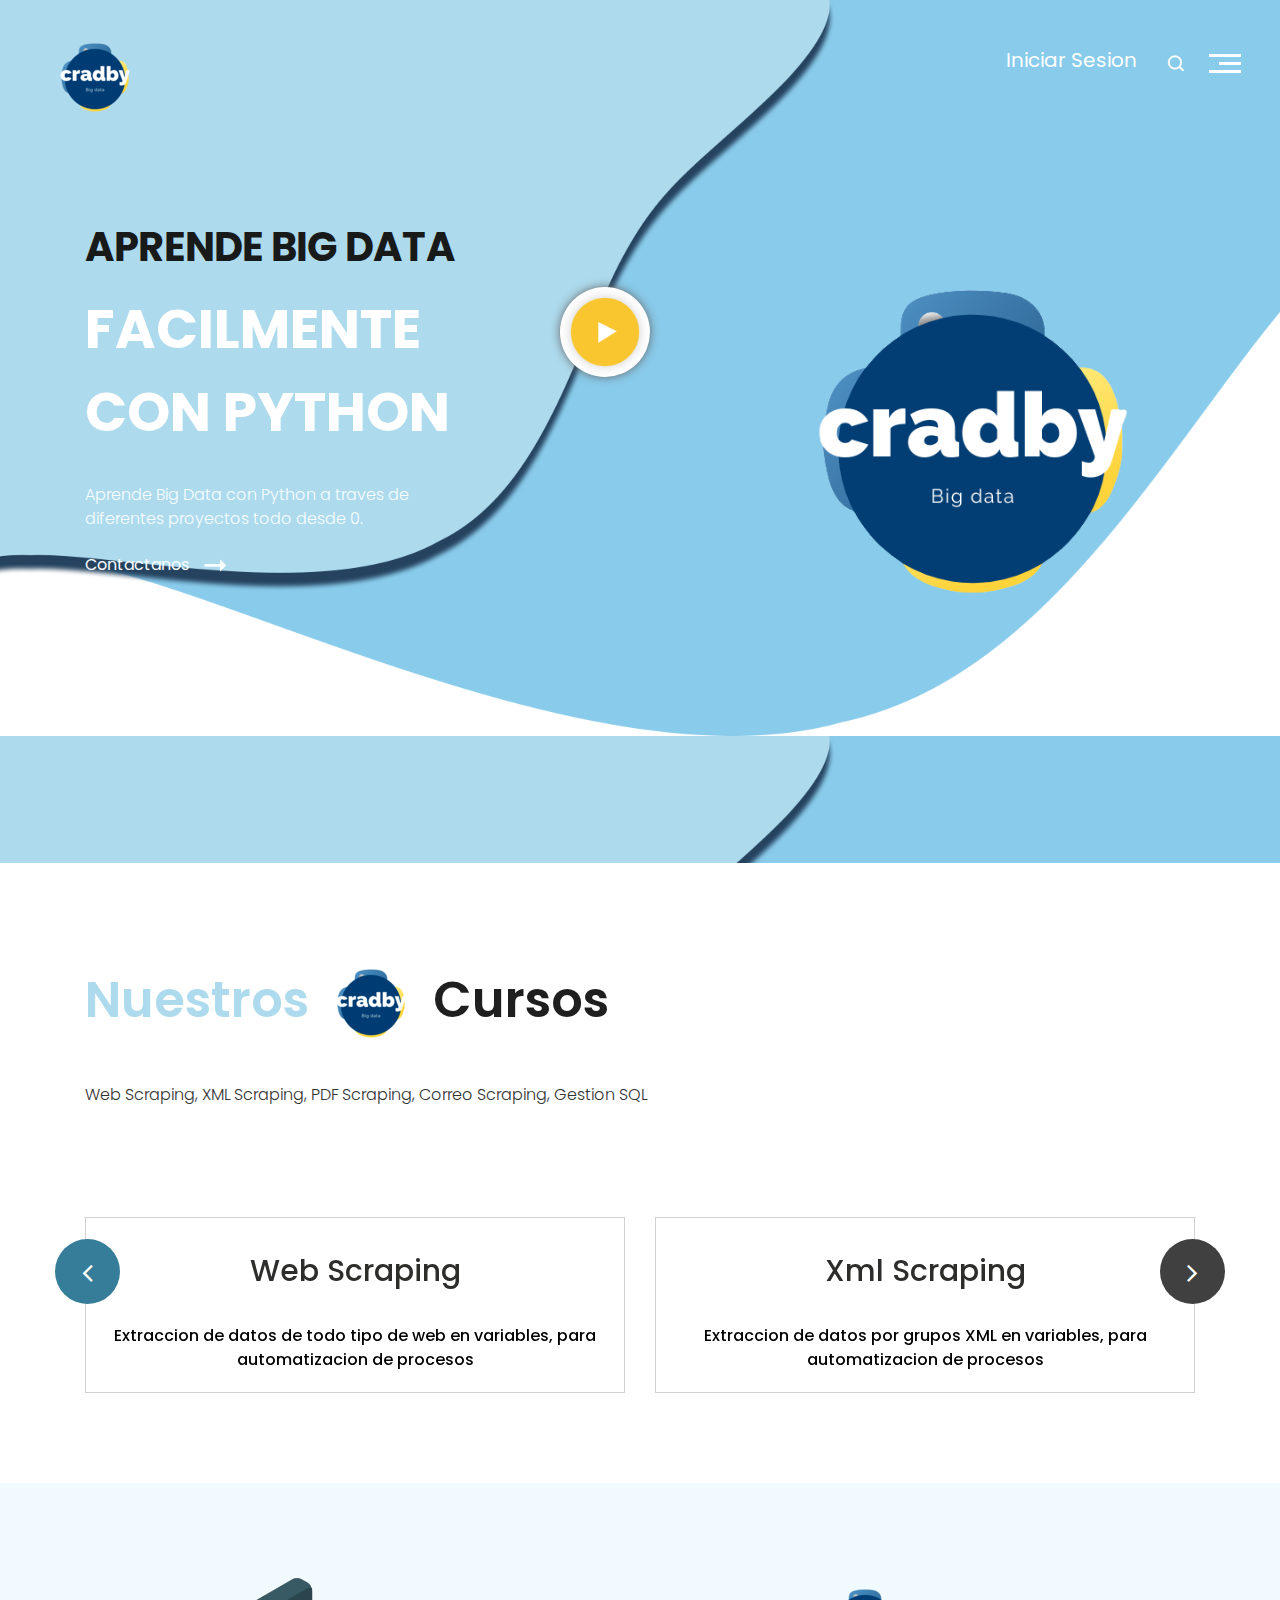
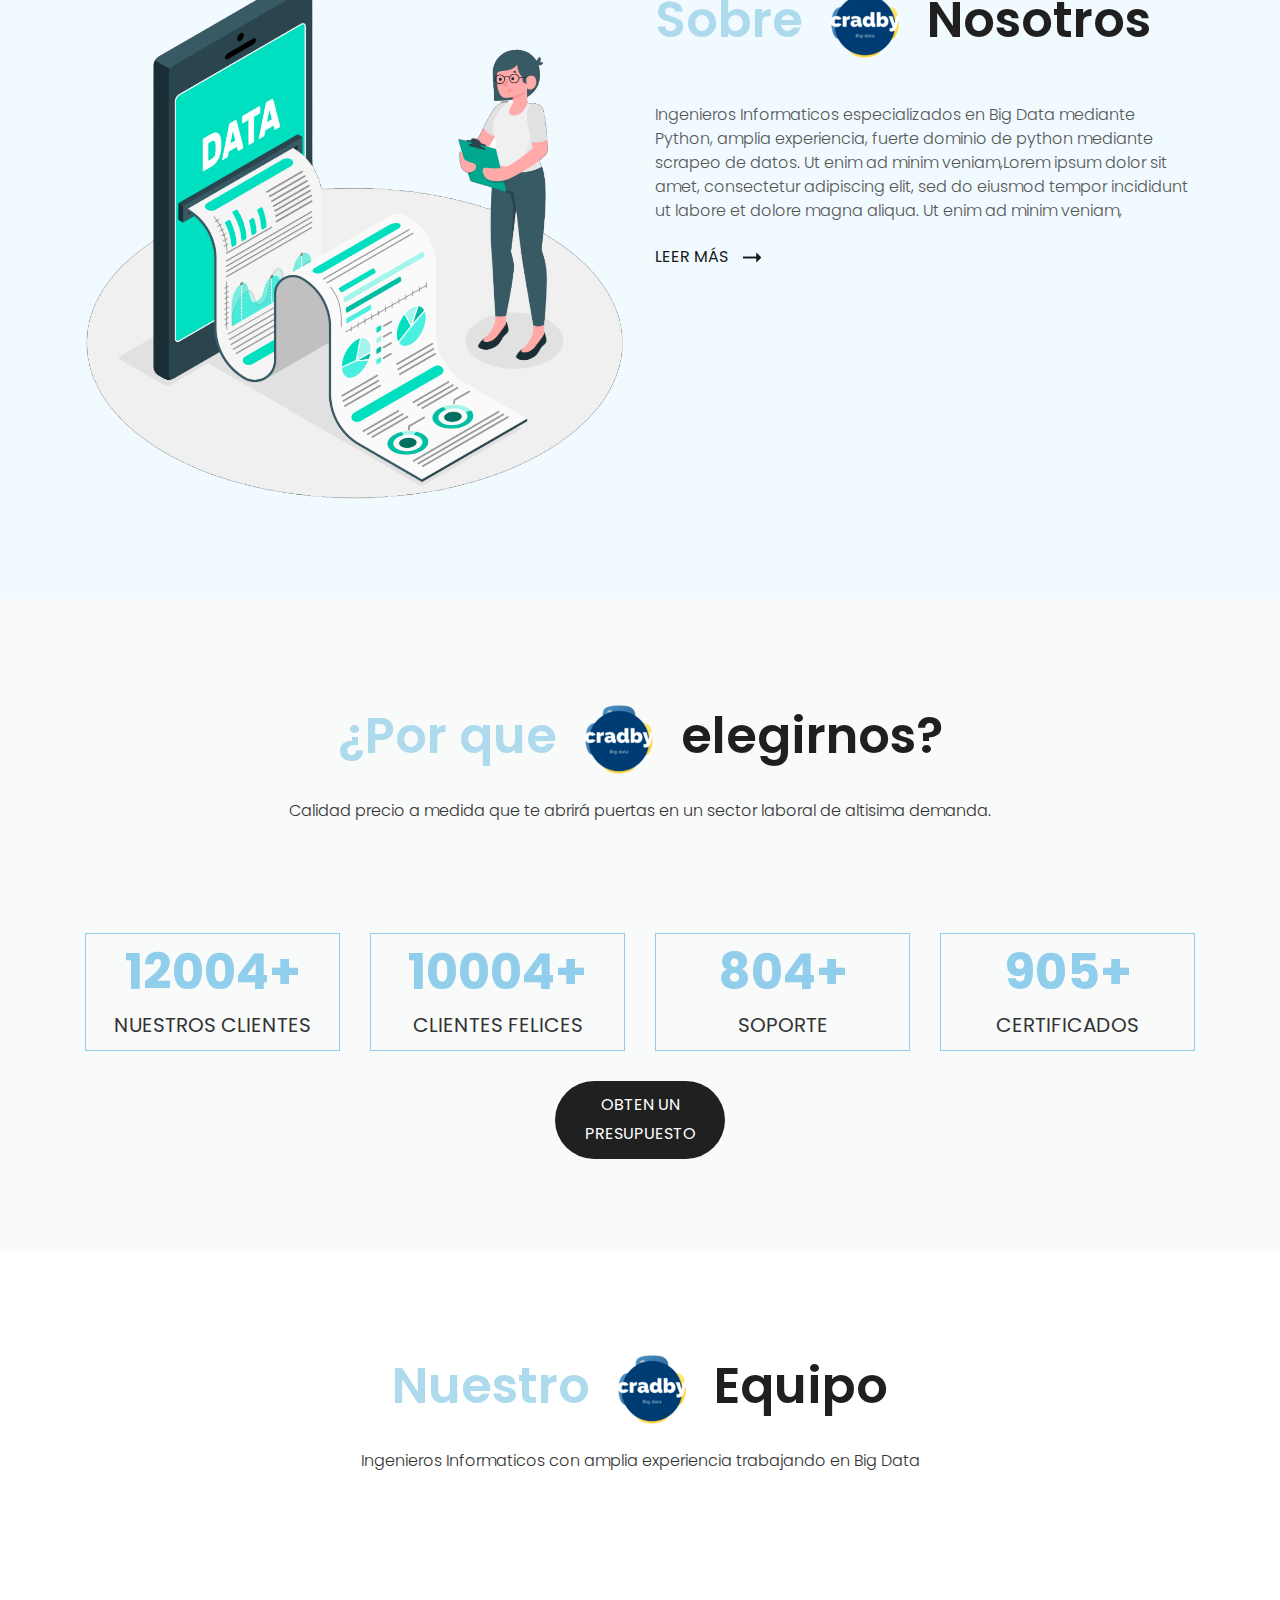
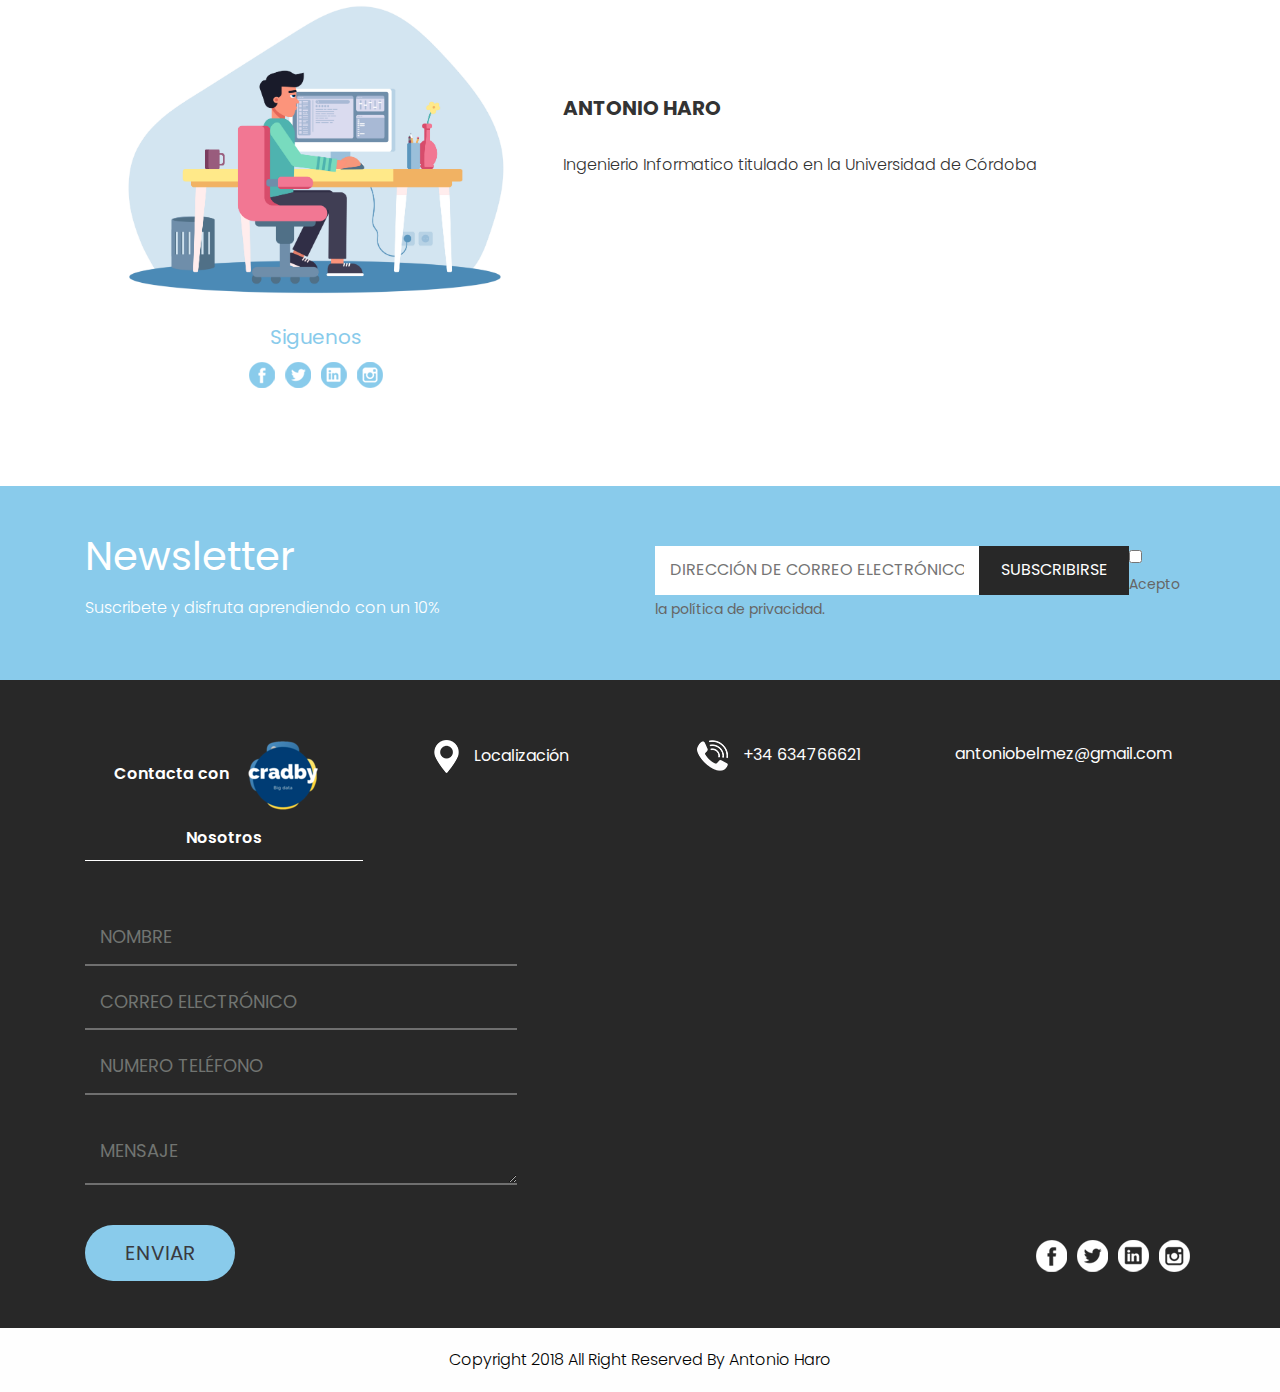
==== index.html @ c46f7693 "Update index.html" ====
<!DOCTYPE html>
<html lang="es">
<head>
<link rel="shortcut icon" type="image/x-icon" href="favicon.ico" />
<!-- basic -->
<meta name="google-site-verification" content="L4qkywOETilGu9Qwz1aLCcFqVO7Y9HuDzFSNmc23Xxc" />
<meta charset="utf-8">
<meta http-equiv="X-UA-Compatible" content="IE=edge">
<meta name="viewport" content="width=device-width, initial-scale=1">
<!-- mobile metas -->
<meta name="viewport" content="width=device-width, initial-scale=1">
<meta name="viewport" content="initial-scale=1, maximum-scale=1">
<!-- site metas -->
<title>Cradby - Big Data Python</title>
<meta name="keywords" content="">
<meta name="description" content="">
<meta name="author" content=""> 
<!-- bootstrap css -->
<link rel="stylesheet" type="text/css" href="css/bootstrap.min.css">
<!-- style css -->
<link rel="stylesheet" type="text/css" href="css/style.css">
<!-- Responsive-->
<link rel="stylesheet" href="css/responsive.css">
<!-- fevicon -->
<link rel="icon" href="images/fevicon.png" type="image/gif" />
<!-- Scrollbar Custom CSS -->
<link rel="stylesheet" href="css/jquery.mCustomScrollbar.min.css">
<!-- Tweaks for older IEs-->
<link rel="stylesheet" href="https://netdna.bootstrapcdn.com/font-awesome/4.0.3/css/font-awesome.css">
<!-- owl stylesheets --> 
<link rel="stylesheet" href="css/owl.carousel.min.css">
<link rel="stylesheet" href="css/owl.theme.default.min.css">
<link rel="stylesheet" href="https://cdnjs.cloudflare.com/ajax/libs/fancybox/2.1.5/jquery.fancybox.min.css" media="screen">
</head>
<body>
  <!--header section start -->
    <div class="header_section">
      <div class="container-fluid">
        <div class="row">
          <div class="col-md-3">
            <div class="logo"><a href="index.html"><img src="images/logo.png"></a></div>
          </div>
          <div class="col-md-9">
            <div class="menu_text">
              <ul>
                <div class="togle_3">
                  <div class="menu_main">
                    <div class="padding_left0"><a href="login.html">Iniciar Sesion</a></div>
                  </div>
                  <div class="shoping_bag"><img src="images/search-icon.png"></div>
                </div> 
                <div id="myNav" class="overlay">
                <a href="javascript:void(0)" class="closebtn" onclick="closeNav()">&times;</a>
                <div class="overlay-content">
                  <a href="index.html">Inicio</a>
                  <a href="services.html">Cursos</a>
                  <a href="about.html">About</a>
                  <a href="choose.html">Choose</a>
                  <a href="team.html">Equipo</a>
                  <a href="contact.html">Contactanos</a>
                </div>
                </div>
                <span class="navbar-toggler-icon"></span>
                <span onclick="openNav()"><img src="images/toggle-icon.png" class="toggle_menu"></span>
              </ul>
            </div>      
          </div>
        </div>
      </div>
    <!-- banner section start -->
    <div class="banner_section layout_padding">
      <div class="container">
        <div class="row">
          <div class="col-sm-5">
            <h1 class="banner_taital">Aprende BIG DATA</h1> 
            <h1 class="banner_taital_1">facilmente con PYTHON</h1>
            <p class="banner_text">Aprende Big Data con Python a traves de diferentes proyectos todo desde 0.</p>
            <div class="contact_bt"><a href="contact.html">Contactanos<span class="contact_padding"><img src="images/contact-icon.png"></span></a></div>
          </div>
          <div class="col-sm-2">
            <div class="play_icon"><a href="#"><img src="images/play-icon.png"></a></div>
          </div>
          <div class="col-sm-5">
            <div><img src="images/img-1.png" class="image_1"></div>
          </div>
        </div>
      </div>
    </div>
    <!-- banner section end -->
    </div>
    <!-- header section end -->
    <!-- services section start -->
    <div class="services_section layout_padding">
      <div class="container">
        <h1 class="services_taital"><span>Nuestros</span> <img src="images/logo.png"> <span style="color: #1f1f1f">Cursos</span></h1>
        <p class="services_text">Web Scraping, XML Scraping, PDF Scraping, Correo Scraping, Gestion SQL</p>
        <div id="main_slider" class="carousel slide" data-ride="carousel">
          <div class="carousel-inner">
            <div class="carousel-item active">
              <div class="services_section_2 layout_padding">
                <div class="row">
                  <div class="col-md-6">
                    <div class="box_section">
                      <a href="https://buy.stripe.com/14k16wbvs8qugCs7st">
                      <!-- <div class="tiles_img_1"></div> -->
                      <h3 class="tile_text">Web Scraping</h3>
                      <p class="lorem_text">Extraccion de datos de todo tipo de web en variables, para automatizacion de procesos</p>
                      </a>
                    </div>
                  </div>
                  <div class="col-md-6">
                    <div class="box_section">
                      <!--<div class="tiles_img_1"></div>-->
                      <h3 class="tile_text">Xml Scraping</h3>
                      <p class="lorem_text">Extraccion de datos por grupos XML en variables, para automatizacion de procesos</p>
                    </div>
                  </div>
                </div>
              </div>
            </div>
            <div class="carousel-item">
              <div class="services_section_2 layout_padding">
                <div class="row">
                  <div class="col-md-6">
                    <div class="box_section active">
                      <!--<div class="tiles_img"></div>-->
                      <h3 class="tile_text active">Pdf scraping</h3>
                      <p class="lorem_text active">Extraccion de datos con libreria python leyendo pdfs, para automatizacion de procesos </p>
                    </div>
                  </div>
                  <div class="col-md-6">
                    <div class="box_section">
                      <!--<div class="tiles_img_1"></div>-->
                      <h3 class="tile_text">Correo Scraping</h3>
                      <p class="lorem_text">Exercitation ullamco laboris nisi ut aliquip ex ea commodo consequat. Duis aute irure dolor</p>
                    </div>
                  </div>
                </div>
              </div>
            </div>
            <div class="carousel-item">
              <div class="services_section_2 layout_padding">
                <div class="row">
                  <div class="col-md-6">
                    <div class="box_section active">
                      <div class="tiles_img"></div>
                      <h3 class="tile_text active">Gestión base de datoa SQL</h3>
                      <p class="lorem_text active">Exercitation ullamco laboris nisi ut aliquip ex ea commodo consequat. Duis aute irure dolor </p>
                    </div>
                  </div>
                  <!--
                  <div class="col-md-6">
                    <div class="box_section">
                      <div class="tiles_img_1"></div>
                      <h3 class="tile_text">Carpet Cleaning</h3>
                      <p class="lorem_text">Exercitation ullamco laboris nisi ut aliquip ex ea commodo consequat. Duis aute irure dolor</p>
                    </div>
                  </div>
                  -->
                </div>
              </div>
            </div>
          </div>
          <a class="carousel-control-prev" href="#main_slider" role="button" data-slide="prev">
            <i class="fa fa-angle-left"></i>
          </a>
          <a class="carousel-control-next" href="#main_slider" role="button" data-slide="next">
            <i class="fa fa-angle-right"></i>
          </a>
        </div>
      </div>
    </div>
    <!-- services section start -->
    <!-- about section start -->
    <div class="about_section layout_padding">
      <div class="container">
        <div class="row">
          <div class="col-md-6">
            <div><img src="images/img-2.png" class="image_2"></div>
          </div>
          <div class="col-md-6">
            <h1 class="services_taital"><span>Sobre </span> <img src="images/logo.png"> <span style="color: #1f1f1f">Nosotros</span></h1>
            <p class="ipsum_text">Ingenieros Informaticos especializados en Big Data mediante Python, amplia experiencia, fuerte dominio de python mediante scrapeo de datos. Ut enim ad minim veniam,Lorem ipsum dolor sit amet, consectetur adipiscing elit, sed do eiusmod tempor incididunt ut labore et dolore magna aliqua. Ut enim ad minim veniam,</p>
            <div class="contact_bt_1"><a href="#">LEER MÁS<span class="contact_padding"><img src="images/contact-icon1.png"></span></a></div>
          </div>
        </div>
      </div>
    </div>
    <!-- about section end -->
    <!-- choose section start -->
    <div class="choose_section layout_padding">
      <div class="container">
        <h1 class="choose_taital"><span>¿Por que </span> <img src="images/logo.png"> <span style="color: #1f1f1f">elegirnos?</span></h1>
        <p class="choose_text">Calidad precio a medida que te abrirá puertas en un sector laboral de altisima demanda.</p>
        <div class="choose_section_2 layout_padding">
          <div class="row">
            <div class="col-lg-3 col-sm-6">
              <div class="choose_box">
                <h1 class="client_taital">12004+</h1>
                <h4 class="client_text">Nuestros clientes</h4>
              </div>
            </div>
            <div class="col-lg-3 col-sm-6">
              <div class="choose_box">
                <h1 class="client_taital">10004+</h1>
                <h4 class="client_text">Clientes felices</h4>
              </div>
            </div>
            <div class="col-lg-3 col-sm-6">
              <div class="choose_box">
                <h1 class="client_taital">804+</h1>
                <h4 class="client_text">Soporte</h4>
              </div>
            </div>
            <div class="col-lg-3 col-sm-6">
              <div class="choose_box">
                <h1 class="client_taital">905+</h1>
                <h4 class="client_text">Certificados</h4>
              </div>
            </div>
          </div>
          <!--<div class="image_3"><img src="images/img-3.png"></div>-->
          <div class="get_bt"><a href="#">Obten un presupuesto</a></div>
        </div>
      </div>
    </div>
    <!-- choose section end -->
    <!-- team section start -->
    <div class="team_section layout_padding">
      <div class="container">
          <h1 class="choose_taital"><span>Nuestro </span> <img src="images/logo.png"> <span style="color: #1f1f1f">Equipo</span></h1>
        <p class="choose_text">Ingenieros Informaticos con amplia experiencia trabajando en Big Data</p>
        <div class="team_section_2 layout_padding">
          <div class="container">
            <div class="images_main_1">
              <div class="row">
                <div class="col-sm-5">
                  <div class="image_4"><img src="images/img-4.jpg"></div>
                  <h6 class="follow_text">Siguenos</h6>
                  <div class="follow_social_icon">
                    <ul>
                      <li><a href="#"><img src="images/fb-icon.png"></a></li>
                      <li><a href="#"><img src="images/twitter-icon.png"></a></li>
                      <li><a href="#"><img src="images/linkden-icon.png"></a></li>
                      <li><a href="#"><img src="images/instagram-icon.png"></a></li>
                    </ul>
                  </div>
                </div>
                <div class="col-sm-7">
                  <h2 class="consectetur_text">Antonio Haro</h2>
                  <p class="dummy_text">Ingenierio Informatico titulado en la Universidad de Córdoba</p>
                </div>
              </div>
            </div>
            <!--



            <div class="images_main">
              <div class="row">
                <div class="col-sm-7">
                  <h2 class="consectetur_text_1">magna aliqua</h2>
                  <p class="dummy_text_1">It is a long established fact that a reader will be distracted by the readable content of a page when looking at its layout. The point of using Lorem</p>
                </div>
                <div class="col-sm-5">
                  <div class="image_4"><img src="images/img-5.png"></div>
                  <h6 class="follow_text">Siguenos</h6>
                  <div class="follow_social_icon">
                    <ul>
                      <li><a href="#"><img src="images/fb-icon.png"></a></li>
                      <li><a href="#"><img src="images/twitter-icon.png"></a></li>
                      <li><a href="#"><img src="images/linkden-icon.png"></a></li>
                      <li><a href="#"><img src="images/instagram-icon.png"></a></li>
                    </ul>
                  </div>
                </div>
              </div>
            </div>
            <div class="images_main_1">
              <div class="row">
                <div class="col-sm-5">
                  <div class="image_4"><img src="images/img-6.png"></div>
                  <h6 class="follow_text">Siguenos</h6>
                  <div class="follow_social_icon">
                    <ul>
                      <li><a href="#"><img src="images/fb-icon.png"></a></li>
                      <li><a href="#"><img src="images/twitter-icon.png"></a></li>
                      <li><a href="#"><img src="images/linkden-icon.png"></a></li>
                      <li><a href="#"><img src="images/instagram-icon.png"></a></li>
                    </ul>
                  </div>
                </div>
                <div class="col-sm-7">
                  <h2 class="consectetur_text">Aonsectetur</h2>
                  <p class="dummy_text">It is a long established fact that a reader will be distracted by the readable content of a page when looking at its layout. The point of using Lorem</p>
                </div>
              </div>
            </div>
            <div class="images_main">
              <div class="row">
                <div class="col-sm-7">
                  <h2 class="consectetur_text_1">Nonsectetur</h2>
                  <p class="dummy_text_1">It is a long established fact that a reader will be distracted by the readable content of a page when looking at its layout. The point of using Lorem</p>
                </div>
                <div class="col-sm-5">
                  <div class="image_4"><img src="images/img-7.png"></div>
                  <h6 class="follow_text">Siguenos</h6>
                  <div class="follow_social_icon">
                    <ul>
                      <li><a href="#"><img src="images/fb-icon.png"></a></li>
                      <li><a href="#"><img src="images/twitter-icon.png"></a></li>
                      <li><a href="#"><img src="images/linkden-icon.png"></a></li>
                      <li><a href="#"><img src="images/instagram-icon.png"></a></li>
                    </ul>
                  </div>
                </div>
              -->
            
            
            
              </div>
            </div>
          </div>
        </div>
      </div>
    </div>
    <!-- team section start -->
    <!-- newsletter section start -->
    <div class="newsletter_section">
      <div class="container">
        <div class="row">
          <div class="col-md-6">
            <h1 class="newsletter_text">Newsletter</h1>
            <p class="tempor_text">Suscribete y disfruta aprendiendo con un 10%</p>
          </div>
          <div class="col-md-6">
            <div class="mail_bt_main">
              <input type="text" class="mail_text" placeholder="DIRECCIÓN DE CORREO ELECTRÓNICO" name="Enter Your Mail">
              <div class="subscribe_bt"><a href="#">SUBSCRIBIRSE</a></div>
              <div class="form-group"><input type="checkbox" required> Acepto la política de privacidad.</div>
            </div>
          </div>
        </div>
      </div>
    </div>
    <!-- newsletter section end -->
    <!-- footer section start -->
    <div class="footer_section layout_padding">
      <div class="container">
        <div class="footer_main">
          <div class="footer_left">
            <h3 class="contact_taital"><span>Contacta con</span> <img src="images/logo.png"> <span>Nosotros</span></h3>
          </div>
          <div class="footer_left">
            <div class="location_text"><a href="#"><img src="images/map-icon.png"><span class="padding_left_15">Localización</span></a></div>
          </div>
          <div class="footer_left">
            <div class="location_text"><a href="#"><img src="images/call-icon.png"><span class="padding_left_15">+34 634766621</span></a></div>
          </div>
          <div class="footer_left">
            <div class="location_text"><a href="#"><img src=""><span class="padding_left_15">antoniobelmez@gmail.com</span></a></div>
          </div>
        </div>
        <div class="contact_section">
          <div class="row">
            <div class="col-md-6">
              <div class="mail_section">
                <input type="" class="email_text" placeholder="Nombre" name="Name">
                <input type="" class="email_text" placeholder="Correo electrónico" name="Email">
                <input type="" class="email_text" placeholder="Numero teléfono" name="Phone Number">
                <textarea class="massage_text" placeholder="Mensaje" rows="5" id="comment" name="Message"></textarea>
                <div class="send_bt"><a href="#">enviar</a></div>
              </div>
            </div>
            <div class="col-md-6">
              <div class="map_main">
                <div class="map-responsive">
                  <iframe src="https://www.google.com/maps/embed/v1/place?key=AIzaSyA0s1a7phLN0iaD6-UE7m4qP-z21pH0eSc&q=Eiffel+Tower+Paris+France" width="600" height="280" frameborder="0" style="border:0; width: 100%;" allowfullscreen></iframe>
                </div>
              </div>
              <div class="social_icon">
                <ul>
                  <li><a href="#"><img src="images/fb-icon1.png"></a></li>
                  <li><a href="#"><img src="images/twitter-icon1.png"></a></li>
                  <li><a href="#"><img src="images/linkden-icon1.png"></a></li>
                  <li><a href="#"><img src="images/instagram-icon1.png"></a></li>
                </ul>
              </div>
            </div>
          </div>
        </div>
      </div>
    </div>
    <!-- footer section end -->
    <!-- copyright section start -->
    <div class="copyright_section">
      <div class="container">
        <p class="copyright_text">Copyright 2018 All Right Reserved By <a href="https://www.antonioharo.ml">Antonio Haro</a></p>
      </div>
    </div>
    <!-- copyright section end -->
    <!-- Javascript files-->
    <script src="js/jquery.min.js"></script>
    <script src="js/popper.min.js"></script>
    <script src="js/bootstrap.bundle.min.js"></script>
    <script src="js/jquery-3.0.0.min.js"></script>
    <script src="js/plugin.js"></script>
    <!-- sidebar -->
    <script src="js/jquery.mCustomScrollbar.concat.min.js"></script>
    <script src="js/custom.js"></script>
    <!-- javascript --> 
    <script src="js/owl.carousel.js"></script>
    <script src="https:cdnjs.cloudflare.com/ajax/libs/fancybox/2.1.5/jquery.fancybox.min.js"></script>
    <script>
    $(document).ready(function(){
    $(".fancybox").fancybox({
    openEffect: "none",
    closeEffect: "none"
    });
         
    $(".zoom").hover(function(){
         
    $(this).addClass('transition');
    }, function(){
         
    $(this).removeClass('transition');
    });
    });
    </script> 
    <script>
     function openNav() {
     document.getElementById("myNav").style.width = "100%";
    }
     function closeNav() {
     document.getElementById("myNav").style.width = "0%";
    }
    </script>  
</body>
</html>
---- css/style.css ----
/*--------------------------------------------------------------------- File Name: style.css ---------------------------------------------------------------------*/


/*--------------------------------------------------------------------- import Fonts ---------------------------------------------------------------------*/

@import url('https://fonts.googleapis.com/css?family=Rajdhani:300,400,500,600,700');
@import url('https://fonts.googleapis.com/css?family=Poppins:100,100i,200,200i,300,300i,400,400i,500,500i,600,600i,700,700i,800,800i,900,900i');

/*****---------------------------------------- 1) font-family: 'Rajdhani', sans-serif;
 2) font-family: 'Poppins', sans-serif;
 ----------------------------------------*****/


/*--------------------------------------------------------------------- import Files ---------------------------------------------------------------------*/

@import url(animate.min.css);
@import url(normalize.css);
@import url(icomoon.css);
@import url(css/font-awesome.min.css);
@import url(meanmenu.css);
@import url(owl.carousel.min.css);
@import url(swiper.min.css);
@import url(slick.css);
@import url(jquery.fancybox.min.css);
@import url(jquery-ui.css);
@import url(nice-select.css);

/*--------------------------------------------------------------------- skeleton ---------------------------------------------------------------------*/

* {
     box-sizing: border-box !important;
     transition: ease all 0.5s;
}

html {
     scroll-behavior: smooth;
     overflow-x: hidden !important;
}

body {
     color: #666666;
     font-size: 14px;
     font-family: Poppins;
     line-height: 1.80857;
     font-weight: normal;
     overflow-x: hidden !important;
}

a {
     color: #1f1f1f;
     text-decoration: none !important;
     outline: none !important;
     -webkit-transition: all .3s ease-in-out;
     -moz-transition: all .3s ease-in-out;
     -ms-transition: all .3s ease-in-out;
     -o-transition: all .3s ease-in-out;
     transition: all .3s ease-in-out;
}

h1,
h2,
h3,
h4,
h5,
h6 {
     letter-spacing: 0;
     font-weight: normal;
     position: relative;
     padding: 0 0 10px 0;
     font-weight: normal;
     line-height: normal;
     color: #111111;
     margin: 0
}

h1 {
     font-size: 24px
}

h2 {
     font-size: 22px
}

h3 {
     font-size: 18px
}

h4 {
     font-size: 16px
}

h5 {
     font-size: 14px
}

h6 {
     font-size: 13px
}

*,
*::after,
*::before {
     -webkit-box-sizing: border-box;
     -moz-box-sizing: border-box;
     box-sizing: border-box;
}

h1 a,
h2 a,
h3 a,
h4 a,
h5 a,
h6 a {
     color: #212121;
     text-decoration: none!important;
     opacity: 1
}

button:focus {
     outline: none;
}

ul,
li,
ol {
     margin: 0px;
     padding: 0px;
     list-style: none;
}

p {
     margin: 20px;
     font-weight: 300;
     font-size: 15px;
     line-height: 24px;
}

a {
     color: #222222;
     text-decoration: none;
     outline: none !important;
}

a,
.btn {
     text-decoration: none !important;
     outline: none !important;
     -webkit-transition: all .3s ease-in-out;
     -moz-transition: all .3s ease-in-out;
     -ms-transition: all .3s ease-in-out;
     -o-transition: all .3s ease-in-out;
     transition: all .3s ease-in-out;
}

img {
     max-width: 100%;
     height: auto;
}

 :focus {
     outline: 0;
}

.paddind_bottom_0 {
     padding-bottom: 0 !important;
}

.btn-custom {
     margin-top: 20px;
     background-color: transparent !important;
     border: 2px solid #ddd;
     padding: 12px 40px;
     font-size: 16px;
}

.lead {
     font-size: 18px;
     line-height: 30px;
     color: #767676;
     margin: 0;
     padding: 0;
}

.form-control:focus {
     border-color: #ffffff !important;
     box-shadow: 0 0 0 .2rem rgba(255, 255, 255, .25);
}

.navbar-form input {
     border: none !important;
}

.badge {
     font-weight: 500;
}

blockquote {
     margin: 20px 0 20px;
     padding: 30px;
}

button {
     border: 0;
     margin: 0;
     padding: 0;
     cursor: pointer;
}
.full {
     float: left;
     width: 100%;
}

.layout_padding {
     padding-top: 90px;
     padding-bottom: 0px;
}
.header_section {
    width: 100%;
    float: left;
    background-image: url(../images/banner-bg.png);
    height: auto;
    padding-top: 27px;
    padding-bottom: 25px;
    background-size: 100%;
    padding-bottom: 201px;
}
.logo {
    width: 100%;
    float: left;
    padding-left: 30px;
}
.menu_main {
    font-size: 20px;
    color: #fff;
    float: left;
}
.menu_main a{
    color: #fff;
}

.overlay {
    height: 100%;
    width: 0;
    position: fixed;
    z-index: 4;
    top: 0;
    left: 0;
    background-color: rgb(0,0,0);
    background-color: rgba(0,0,0, 0.9);
    overflow-x: hidden;
    transition: 0.5s;
}

.overlay .closebtn {
    position: absolute;
    top: 20px;
    right: 45px;
    font-size: 60px;
}
.overlay a {
    padding: 0px;
    text-decoration: none;
    font-size: 22px;
    color: #f1f1f1;
    display: block;
    transition: 0.3s;
}
.overlay-content {
    position: relative;
    top: 25%;
    width: 100%;
    text-align: center;
    margin-top: 30px;
}
.toggle_menu {
    top: 8px;
    position: relative;
    left: 0px;
}
.shoping_bag {
    float: right;
    text-align: right;
    padding-left: 30px;
    padding-top: 8px;
}
.togle_3 {
    float: left;
}
.menu_text {
    float: right;
    width: 30%;
    padding-top: 15px;
}
.search_icon{ width: 100%; float: left; }
.padding_left_40{
    padding-left: 40px;
}
.padding_left0{
    padding-left: 20px;
}
.banner_section {
    width: 100%;
    float: left;
}
.image_1 {
    width: 100%;
    float: left;
}
.banner_taital{
    width: 100%;
    float: left;
    font-size: 40px;
    color: #181919;
    font-weight: bold;
    text-transform: uppercase;
}
.banner_taital_1{
    width: 100%;
    float: left;
    font-size: 55px;
    color: #ffffff;
    font-weight: bold;
    text-transform: uppercase;
}
.banner_text{
    width: 80%;
    float: left;
    font-size: 16px;
    color: #f8fdfe;
    margin-left: 0px;
}
.contact_bt{
    width: 170px;
    float: left;
}
.contact_bt a{
    width: 170px;
    float: left;
    font-size: 16px;
    color: #f8fdfe;
}
.contact_bt a:hover{
    color: #181919;
}
.contact_padding{
    padding-left: 15px;
}
.play_icon{
    width: 90px;
    height: 90px;
    float: left;
    margin-top: 70px;
    position: relative;
    z-index: 3;
}
.play_icon a{
    position: relative;
    z-index: 4;
}
.play_icon::before {
    content: '';
    position: absolute;
    top: 50%;
    left: 50%;
    width: 100%;
    height: 100%;
    transform: translate(-50%,-50%);
    background-color: #ffffff;
    border-radius: 100%;
    z-index: 2;
    animation: fadeEffect 1.3s infinite ease;
    box-shadow: 0px 0px 10px 0px;
}

@keyframes fadeEffect{
    0%{
    transform: translate(-50%,-50%) scale(0);
    opacity: 1
    }
    40%{
        opacity: 1;
    }
    100%{
    transform: translate(-50%,-50%) scale(1.2);
    opacity: 0;
    }
}
.services_section{
    width: 100%;
    float: left;
    padding-bottom: 90px;
}
.services_taital{
    width: 100%;
    float: left;
    font-size: 50px;
    color: #addaed;
    font-weight: 600;
}
.services_text{
    width: 100%;
    float: left;
    font-size: 16px;
    color: #333333;
    margin-left: 0px;   
}
.box_section {
    width: 100%;
    float: left;
    border: 1px solid #d0d0d0;
    padding: 30px 20px 0px 20px;
}
.box_section:hover{
    background-color: #89cbeb;
    border: 1px solid #89cbeb;
}
.box_section:hover .tile_text{
    color: #ffffff;
}
.box_section:hover .lorem_text{
    color: #ffffff;
}
.box_section:hover .tiles_img_1{
    background-image: url(../images/carpet-img2.png);
}
.box_section.active{
    background-color: #89cbeb;
    border: 1px solid #89cbeb;
}

.tiles_img {
    width: 74px;
    margin: 0 auto;
    text-align: center;
    min-height: 90px;
    background-image: url(../images/tiles-img.png);
    background-repeat: no-repeat;
}
.tiles_img_1 {
    width: 74px;
    margin: 0 auto;
    text-align: center;
    min-height: 90px;
    background-image: url(../images/carpet-img.png);
    background-repeat: no-repeat;
}
.tile_text{
    width: 100%;
    float: left;
    font-size: 30px;
    color: #2d2d2c;
    text-align: center;
    font-weight: 500;
}
.lorem_text {
    width: 100%;
    float: left;
    font-size: 16px;
    color: #000000;
    text-align: center;
    margin-left: 0px;
    font-weight: 500;
}
.tile_text.active {
    color: #ffffff;
}
.lorem_text.active {
    color: #ffffff;
}
#main_slider a.carousel-control-next {
    position: absolute;
    right: -30px;
    top: 65%;
}
#main_slider .carousel-control-prev, #main_slider .carousel-control-next {
    width: 65px;
    height: 65px;
    background: #404040;
    opacity: 1;
    font-size: 30px;
    color: #ffffff;
    border-radius: 100%;
}
#main_slider a.carousel-control-prev {
    position: absolute;
    left: -30px;
    top: 65%;
    background: #367d99;
}
#main_slider .carousel-control-prev:hover, #main_slider .carousel-control-next:hover, #main_slider .carousel-control-prev:focus, #main_slider .carousel-control-next:focus {
    background: #367d99;
    color: #fff;
}
.about_section{
    width: 100%;
    float: left;
    background-color: #f0faff;
    height: auto;
    padding-bottom: 90px;
}
.images_main{
    width: 100%;
    float: left;
}
.ipsum_text{
    width: 100%;
    float: left;
    color: #565656;
    font-size: 16px;
    margin-left: 0px;
}
.image_2{
    width: 100%;
    float: left;
}
.contact_bt_1{
    width: 170px;
    float: left;
}
.contact_bt_1 a{
    width: 170px;
    float: left;
    font-size: 16px;
    color: #181919;
}
.contact_bt_1 a:hover{
    color: #addaed;
}
.choose_section {
    width: 100%;
    float: left;
    padding-bottom: 90px;
    background-color: #f9fafa;
    height: auto;
}
.choose_taital{
    width: 100%;
    float: left;
    font-size: 50px;
    color: #addaed;
    font-weight: 600;
    text-align: center;
}
.choose_text {
    width: 100%;
    float: left;
    font-size: 16px;
    color: #333333;
    text-align: center;
    margin-left: 0px;
    margin-top: 0px;
}
.choose_section_2{
    width: 100%;
    float: left;
}
.choose_box{
    width: 100%;
    float: left;
    border: 1px solid #90ceec;
}
.client_taital {
    width: 100%;
    float: left;
    font-size: 50px;
    color: #90ceec;
    text-align: center;
    font-weight: bold;
    padding-bottom: 0px;
}
.client_text {
    width: 100%;
    float: left;
    font-size: 20px;
    color: #333333;
    text-align: center;
    text-transform: uppercase;
}
.image_3{
    width: 100%;
    float: left;
    text-align: center;
    padding-top: 70px; 
}

.get_bt{
    width: 170px;
    margin: 0 auto;
    text-align: center;
}
.get_bt a{
    width: 100%;
    float: left;
    font-size: 16px;
    color: #ffffff;
    background-color: #202020;
    border-radius: 40px;
    padding: 10px 0px;
    margin-top: 30px;
    text-transform: uppercase;
}
.get_bt a:hover{
    color: #ffffff;
    background-color: #367d99;
}
.team_section {
    width: 100%;
    float: left;
    padding-bottom: 90px;
}
.team_section_2{
    width: 100%;
    float: left;
}
.image_4{
    width: 100%;
    float: left;
    text-align: center;
}
.follow_text {
    width: 100%;
    float: left;
    font-size: 20px;
    color: #89cbeb;
    text-align: center;
    padding-top: 15px;
}
.follow_social_icon {
    width: 100%;
    float: left;
    text-align: center;
}
.follow_social_icon ul{
    margin: 0px;
    padding: 0px;
    display: inline-block;
}
.follow_social_icon li{
    float: left;
    padding-left: 5px;
    padding-right: 5px;
}
.consectetur_text {
    width: 100%;
    float: left;
    font-size: 20px;
    color: #333333;
    font-weight: bold;
    text-transform: uppercase;
    padding-top: 110px;
}
.dummy_text{
    width: 100%;
    float: left;
    font-size: 16px;
    color: #333333;
    margin-left: 0px;
}
.consectetur_text_1 {
    width: 100%;
    float: left;
    font-size: 20px;
    color: #333333;
    font-weight: bold;
    text-transform: uppercase;
    padding-top: 110px;
    text-align: right;
}
.dummy_text_1{
    width: 100%;
    float: left;
    font-size: 16px;
    color: #333333;
    margin-left: 0px;
    text-align: right;
}
.newsletter_section{
    width: 100%;
    float: left;
    background-color: #89cbeb;
    height: auto;
    padding: 40px 0px;
}
.newsletter_text{
    width: 100%;
    float: left;
    color: #ffffff;
    font-size: 40px;
}
.tempor_text{
    width: 100%;
    float: left;
    color: #ffffff;
    font-size: 16px;
    margin-left: 0px;
    margin-top: 0px;
}
.mail_bt_main{
    width: 100%;
    float: left;
    padding-top: 20px;
}
.mail_text {
    width: 60%;
    float: left;
    color: #000;
    font-size: 16px;
    background-color: #ffffff;
    padding: 10px 15px;
    border: 0px;
    height: auto;
}
.subscribe_bt{
    width: 150px;
    float: left;
    color: #ffffff;
    font-size: 16px;
    background-color: #282828;
    padding: 10px 15px;
    text-align: center;
}
.subscribe_bt a{
    color: #ffffff;
}
.footer_section{
    width: 100%;
    float: left;
    background-color: #282828;
    height: auto;
    padding: 45px 0px;
}
.footer_main{
    width: 100%;
    float: left;
}
.footer_left{
    width: 25%;
    float: left;
}
.contact_taital{
    width: 100%;
    float: left;
    font-size: 16px;
    color: #ffffff;
    font-weight: 600;
    border-bottom: 1px solid #ffffff;
    text-align: center;
}
.location_text {
    width: 100%;
    float: left;
    font-size: 16px;
    color: #fdfdfd;
    padding-top: 15px;
    text-align: center;
}
.location_text a{
    color: #fdfdfd;
}
.padding_left_15{
    padding-left: 15px;
}
.mail_section {
    width: 80%;
    float: left;
}
.contact_section{
    width: 100%;
    float: left;
    padding-top: 40px;
}
.map_main {
    width: 100%;
    float: left;
    padding-top: 20px;
}
.email_text {
    width: 100%;
    float: left;
    font-size: 18px;
    color: #717471;
    background-color: transparent !important;
    border-bottom: 2px solid #6f6f6f !important;
    border: 0px;
    padding: 20px 15px 10px 15px;
    text-transform: uppercase;
    height: auto;
}
input.email_text::placeholder {
    color: #717471;
}
.massage_text {
    width: 100%;
    float: left;
    font-size: 18px;
    color: #717471;
    background-color: transparent !important;
    border-bottom: 2px solid #6f6f6f !important;
    border: 0px;
    height: 90px;
    text-transform: uppercase;
    padding: 40px 15px 0px 15px;  
}
textarea#comment::placeholder {
    color: #717471;
}
.send_bt {
    width: 150px;
    float: left;
    margin-top: 40px;
}
.send_bt a {
    width: 100%;
    float: left;
    font-size: 20px;
    color: #393a40;
    text-align: center;
    background-color: #89cbeb;
    padding: 10px 0px;
    text-transform: uppercase;
    border-radius: 40px;
}

.social_icon {
    width: 100%;
    float: left;
    text-align: right;
    padding-top: 30px;
}
.social_icon ul{
    margin: 0px;
    padding: 0px;
    display: inline-block;
}
.social_icon li{
    float: left;
    padding-left: 5px;
    padding-right: 5px;
}
.copyright_section{
    width: 100%;
    float: left;
    background-color: #fefefe;
    height: auto;
    border-top: 2px solid #282828;
}
.copyright_text {
    width: 100%;
    float: left;
    color: #020202;
    text-align: center;
    font-size: 16px;
    margin-left: 0px;
}
.copyright_text a {
    color: #020202;
}
.copyright_text a:hover {
    color: #89cbeb;
}

.background_bg{
    width: 100%;
    float: left;
    background: #89cbeb;
    height: auto;
    padding: 15px 0px;
}
.images_main_1{
    width: 100%;
    float: left;
}
---- css/responsive.css ----
/*--------------------------------------------------------------------- File Name: responsive.css ---------------------------------------------------------------------*/


/*------------------------------------------------------------------- 991px x 768px ---------------------------------------------------------------------*/

@media only screen and (min-width: 768px) and (max-width: 991px) {
    
    .header-search {
        padding: 15px 0px;
    }
}


/*------------------------------------------------------------------- 767px x 599px ---------------------------------------------------------------------*/

@media only screen and (min-width: 599px) and (max-width: 767px) {
    .logo {
        text-align: center;
    }
    .cart-content-right {
        padding-bottom: 5px;
    }
    .mg {
        margin: 0px 0px;
    }
    .menu-area-main {
        height: 256px;
        overflow-y: auto;
    }
    .megamenu>.row [class*="col-"] {
        padding: 0px;
    }
    .menu-area-main .megamenu .men-cat {
        padding: 0px 15px;
    }
    .menu-area-main .megamenu .women-cat {
        padding: 0px 15px;
    }
    .menu-area-main .megamenu .el-cat {
        padding: 0px 15px;
    }
    .mean-container .mean-nav ul li a.mean-expand {
        height: 19px;
    }
    .category-box.women-box {
        display: none;
    }
    .cart-box {
        display: inline-block;
        margin: 0px 30px;
    }
    .wish-box {
        float: none;
        margin: 0px 30px;
        display: inline-block;
    }
    .menu-add {
        display: none;
    }
    .category-box {
        display: none;
    }
    .mean-container .mean-nav ul li ol {
        padding: 0px;
    }
    .mean-container .mean-nav ul li a {
        padding: 10px 20px;
        width: 94.8%;
    }
    .mean-container .mean-nav ul li li a {
        width: 92%;
        padding: 1em 4%;
    }
    .mean-container .mean-nav ul li li li a {
        width: 100%;
    }
    .header-search {
        padding: 15px 0px;
    }
    #collapseFilter.d-md-block {
        padding: 30px 0px;
    }
}


/*------------------------------------------------------------------- 599px x 280px ---------------------------------------------------------------------*/

@media only screen and (min-width: 280px) and (max-width: 599px) {
    .cart-content-right {
        padding-bottom: 5px;
    }
    .megamenu>.row [class*="col-"] {
        padding: 0px;
    }
    .menu-area-main .megamenu .men-cat {
        padding: 0px 15px;
    }
    .menu-area-main .megamenu .women-cat {
        padding: 0px 15px;
    }
    .menu-area-main .megamenu .el-cat {
        padding: 0px 15px;
    }
    .mean-container .mean-nav ul li a {
        padding: 1em 4%;
        width: 92%;
    }
    .mean-container .mean-nav ul li li a {
        width: 90%;
        padding: 1em 5%;
    }
    .mean-container .sub-full.megamenu-categories ol li a {
        padding: 5px 0px;
        text-transform: capitalize;
        width: 100%;
    }
    .megamenu .sub-full.megamenu-categories .women-box .banner-up-text a {
        width: auto;
        border: none;
        float: none;
    }
    .menu-area-main {
        height: 45px;
        overflow-y: auto;
    }
    .mean-container .mean-nav ul li a.mean-expand {
        top: 0;
    }





}

@media (min-width: 992px) and (max-width: 1199px) {
    
    .titlepage h2::after {width: 58%;}
    .about-box .titlepage h2::after {
        width: 52%;
right: -221px;
    }
    .Nursery-img .text-box h3 {padding: 111px 50px;}
    .contact .titlepage h2::after {
    left: -650px;
width: 30%;
   }

.image_1 { width: 85%; }
.menu_text { width: 40%; }
.banner_section { padding-top: 50px; }
.banner_taital_1 { font-size: 50px; }
.banner_text { width: 93%;  font-size: 16px; margin: 0px 0px 15px 0px; }
.header_section { padding-top: 15px; padding-bottom: 160px; background-size: cover; }
.play_icon { margin-top: 40px; }
.services_taital { font-size: 34px; }
.ipsum_text { font-size: 14px; }
.image_2{ height: 240px; }
.choose_box {margin-top: 30px; }
.choose_section_2 { padding-top: 50px; }
.team_section_2 { padding-top: 50px; }
.subscribe_bt { width: 130px; }
.contact_taital { font-size: 24px; }
.background_bg{ padding: 15px 0px 0px 0px; height: 105px; }
.team_section_2 { padding-top: 20px; }
.menu_text { padding-top: 15px;}
.toggle_menu { top: 5px; }

}

@media (min-width: 768px) and (max-width: 991px) {
    .main-menu ul > li a {padding: 7px 6px ; }
    .main-menu ul>li a { font-size: 14px;}


    .banner-main .carousel-caption h1 {

        font-size: 36px;
        padding-top: 0px;
    }
    .banner-main .carousel-caption p {

        margin-bottom: 7px;
        display: none;
    }
    .main { width: 15%;}
    .info_icon { min-width: 10%;}
    #main_slider a.carousel-control-prev {
    display: none;
    }
    .btn_main { margin-top: 58px; width: 65%;}
    #main_slider a.carousel-control-next {
    display: none;
    }
    .sporrt_text { margin-top: 0px; font-size: 24px;}
    .email_btn { padding: 41px;}
    .btn-primary {max-width: 144px; }
    .titlepage h2::after {width: 79%;}
    .about-box .titlepage h2::after {width: 73%;
       right: -88px;
    }
    .contact .titlepage h2::after {
        left: -403px;
        width: 41%;
    }
    .paddimg-right {
        padding-right: 15px;
    }
    .paddimg-left {
         padding-left: 15px;
    }

.menu_text { width: 46%; padding-top: 0px; }
.banner_section { padding-top: 50px; }
.banner_taital_1 { font-size: 36px; }
.banner_taital { font-size: 36px; }
.banner_text { width: 100%;  font-size: 14px; margin: 0px; }
.header_section { padding-top: 15px; padding-bottom: 120px; background-size: cover; }
.padding_left0 { padding-left: 10px; } 
.menu_main { font-size: 18px; }
.play_icon { margin-top: 40px; }
.services_taital { font-size: 34px; }
.ipsum_text { font-size: 14px; }
.image_2{ height: 240px; }
.choose_box {margin-top: 30px; }
.choose_section_2 { padding-top: 50px; }
.team_section_2 { padding-top: 50px; }
.subscribe_bt { width: 130px; }
.tempor_text { font-size: 12px; }
.contact_taital { font-size: 24px; }
.location_text { font-size: 14px;}
.background_bg{ padding: 15px 0px 0px 0px; height: 85px; }
.team_section_2 { padding-top: 20px; }
.menu_text { padding-top: 5px;}
}

@media (min-width: 576px) and (max-width: 767px) {
    .last {display: none;}
    .banner-main .carousel-caption {top: 0%;}
.titlepage h2 {
font-size: 42px;
display: block; 
}
#main_slider a.carousel-control-prev {
    position: absolute;
    left: 25%;
    top: 64%;
    display: none;
}
.btn_main { margin-top: 58px; width: 80%;}
#main_slider a.carousel-control-next {
    position: absolute;
    left: 50px;
    top: 64%;
    display: none;
}
.btn-primary {
    margin-top: 0px;
    margin-left: -7px;
}
.menu_main {
    width: 95%;}

.banner-main .carousel-caption h1 {
    font-size: 50px;
}
.titlepage h2::after {
width: 88%;
}

.about-box .titlepage h2::after {width: 45%;
right: -281px;}
.sporrt_text { margin-top: 0px;}
.Nursery-img .text-box h3 {
font-size: 36px;
padding: 126px 40px;
}
.main {
    width: 20%;}

.contact .titlepage h2::after {
    left: -234px;
    width: 55%;
}

.logo { width: 40%; padding-left: 0px;}
.togle_3 { display: none; }
.toggle_menu { top: -48px; float: right; }
.header_section { background-size: cover; padding-top: 15px; padding-bottom: 90px; background: #89cbeb; }
.banner_section { padding-top: 30px; }
.banner_taital { font-size: 28px; }
.banner_taital_1 { font-size: 28px; }
.banner_text { width: 100%; font-size: 13px; }
.image_1 { padding-top: 20px; } 
.services_taital {font-size: 29px; }
.services_text { font-size: 13px; }
.services_section_2 { padding-top: 0px; }
.box_section { margin-top: 30px; }
.tile_text { font-size: 28px; }
.lorem_text { font-size: 13px; }
.image_2 { padding-top: 20px; }
.about_section .row{ flex-direction: column-reverse; }
.ipsum_text { font-size: 14px; }
.choose_taital { font-size: 30px; }
.choose_text { font-size: 13px; }
.choose_section_2 { padding-top: 30px;  }
.choose_box { margin-top: 30px; }
.get_bt { width: 150px; }
.consectetur_text { padding-top: 30px; }
.dummy_text { margin-top: 0px; font-size: 13px; }
.consectetur_text_1 { padding-top: 30px; }
.dummy_text_1 { margin-top: 0px; font-size: 13px; }
.subscribe_bt { width: 116px; }
.footer_left { width: 50%; }
.location_text { text-align: left; }
.mail_section { width: 100%; }
.contact_taital { width: 73%; font-size: 24px; text-align: left;}
.background_bg{ padding: 15px 0px 0px 0px; height: 105px; }
.team_section_2 { padding-top: 20px; }
.menu_text { padding-top: 0px;}

}
@media (max-width: 575px) {
    .last { display: none; }
    .carousel-caption {display: none;} 
.header { padding-top: 0px; }
.btn-primary {max-width: 126px;
margin-right: 2px;
font-size: 14px;}
.banner-main .carousel-caption h1 {font-size: 30px; line-height: 38px;}
.titlepage h2 {
    font-size: 27px;
}
.sporrt_text{ 
     font-size: 23px; 
     margin-top: 0px;
}
.main {
    width: 30%;
}
.btn_main {
    margin-top: 30px;
    padding-bottom: 30px;
    width: 55%;}

#main_slider a.carousel-control-prev {
    position: absolute;
    left: 175px;
    top: 90%;
    display: none;
}

#main_slider a.carousel-control-next {
    position: absolute;
    left: 236px;
    top: 90%;
    display: none;
}

.titlepage h2::after {
    width: 93%;
}
    .about-box .titlepage h2::after {
        width: 238px;
        right: -50px;
    }
 .Gallery .titlepage h2 {
    font-size: 47px;
 }
    .Gallery .titlepage h2::after {
        width: 89%;
    }

    .paddimg-right {
    padding-right: 15px;
}
.paddimg-left {
    padding-left: 15px;
}
.Nursery-img .text-box h3 {
font-size: 23px;
padding: 30px 14px;

}

.contact .titlepage h2::after {

    left: -8px;
    width: 281px;
}
.footer .headinga span {
font-size: 16px;

}
.menu-bottom {
    margin-bottom: 45px;
}
ul.link li {

    padding: 8px 12px;
    padding-bottom: 0px; 
}

.logo { width: 40%; padding-left: 0px;}
.togle_3 { display: none; }
.toggle_menu { top: -35px; float: right; }
.header_section { background-size: cover; padding-top: 15px; padding-bottom: 90px; background: #89cbeb; }
.banner_section { padding-top: 30px; }
.banner_taital_1 { font-size: 42px; }
.banner_text { width: 100%; font-size: 15px; }
.play_icon { display: none; }
.image_1 { padding-top: 20px; } 
.services_taital {font-size: 29px; }
.services_text { font-size: 15px; }
.services_section_2 { padding-top: 0px; }
.box_section { margin-top: 30px; }
.tile_text { font-size: 28px; }
.lorem_text { font-size: 15px; }
.image_2 { padding-top: 20px; }
.about_section .row{ flex-direction: column-reverse; }
.ipsum_text { font-size: 14px; }
.choose_taital { font-size: 30px; }
.choose_text { font-size: 15px; }
.choose_section_2 { padding-top: 30px;  }
.choose_box { margin-top: 30px; }
.get_bt { width: 150px; }
.consectetur_text { padding-top: 30px; }
.dummy_text { margin-top: 0px; font-size: 15px; }
.images_main .row{ flex-direction: column-reverse; }
.consectetur_text_1 { padding-top: 30px; }
.dummy_text_1 { margin-top: 0px; font-size: 15px; }
.subscribe_bt { width: 116px; }
.footer_left { width: 100%; }
.location_text { text-align: left; }
.mail_section { width: 100%; }
.background_bg{ padding: 15px 0px 0px 0px; }
.team_section_2 { padding-top: 20px; }
.menu_text { padding-top: 0px; }







}
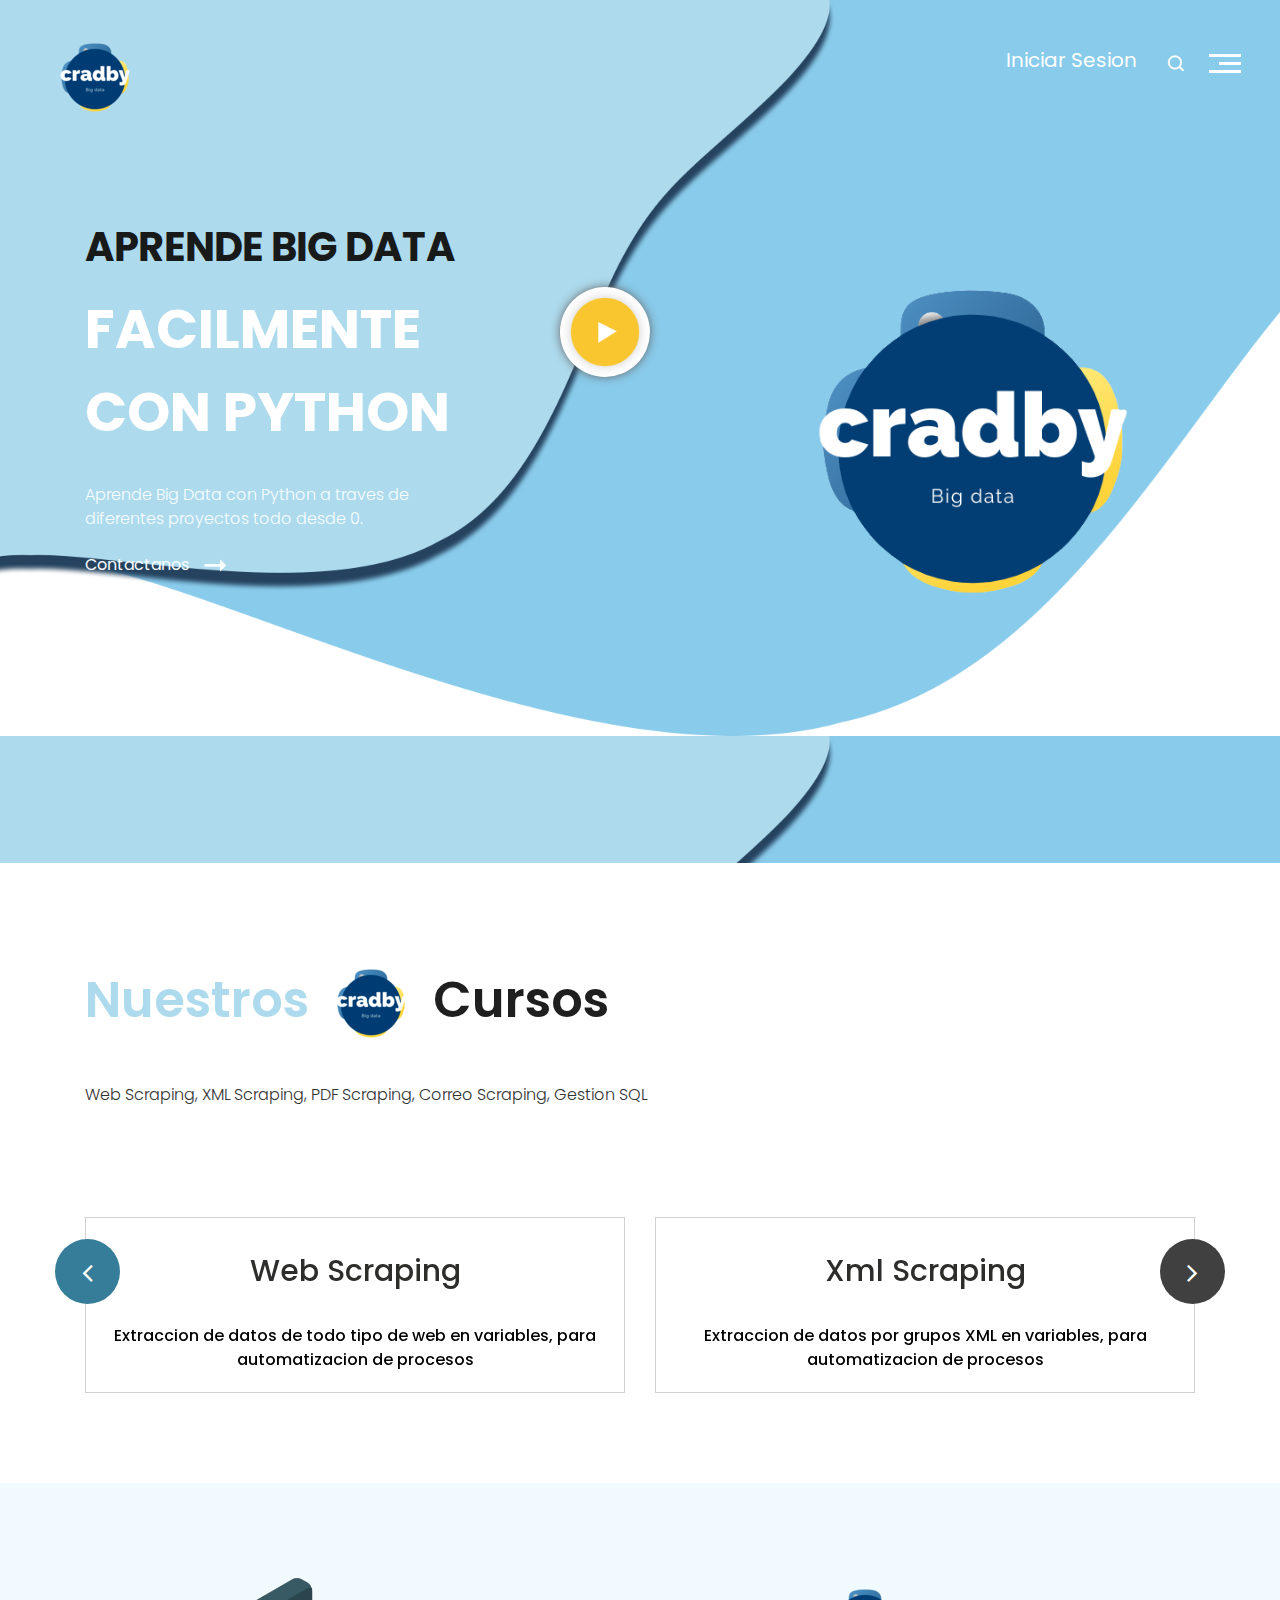
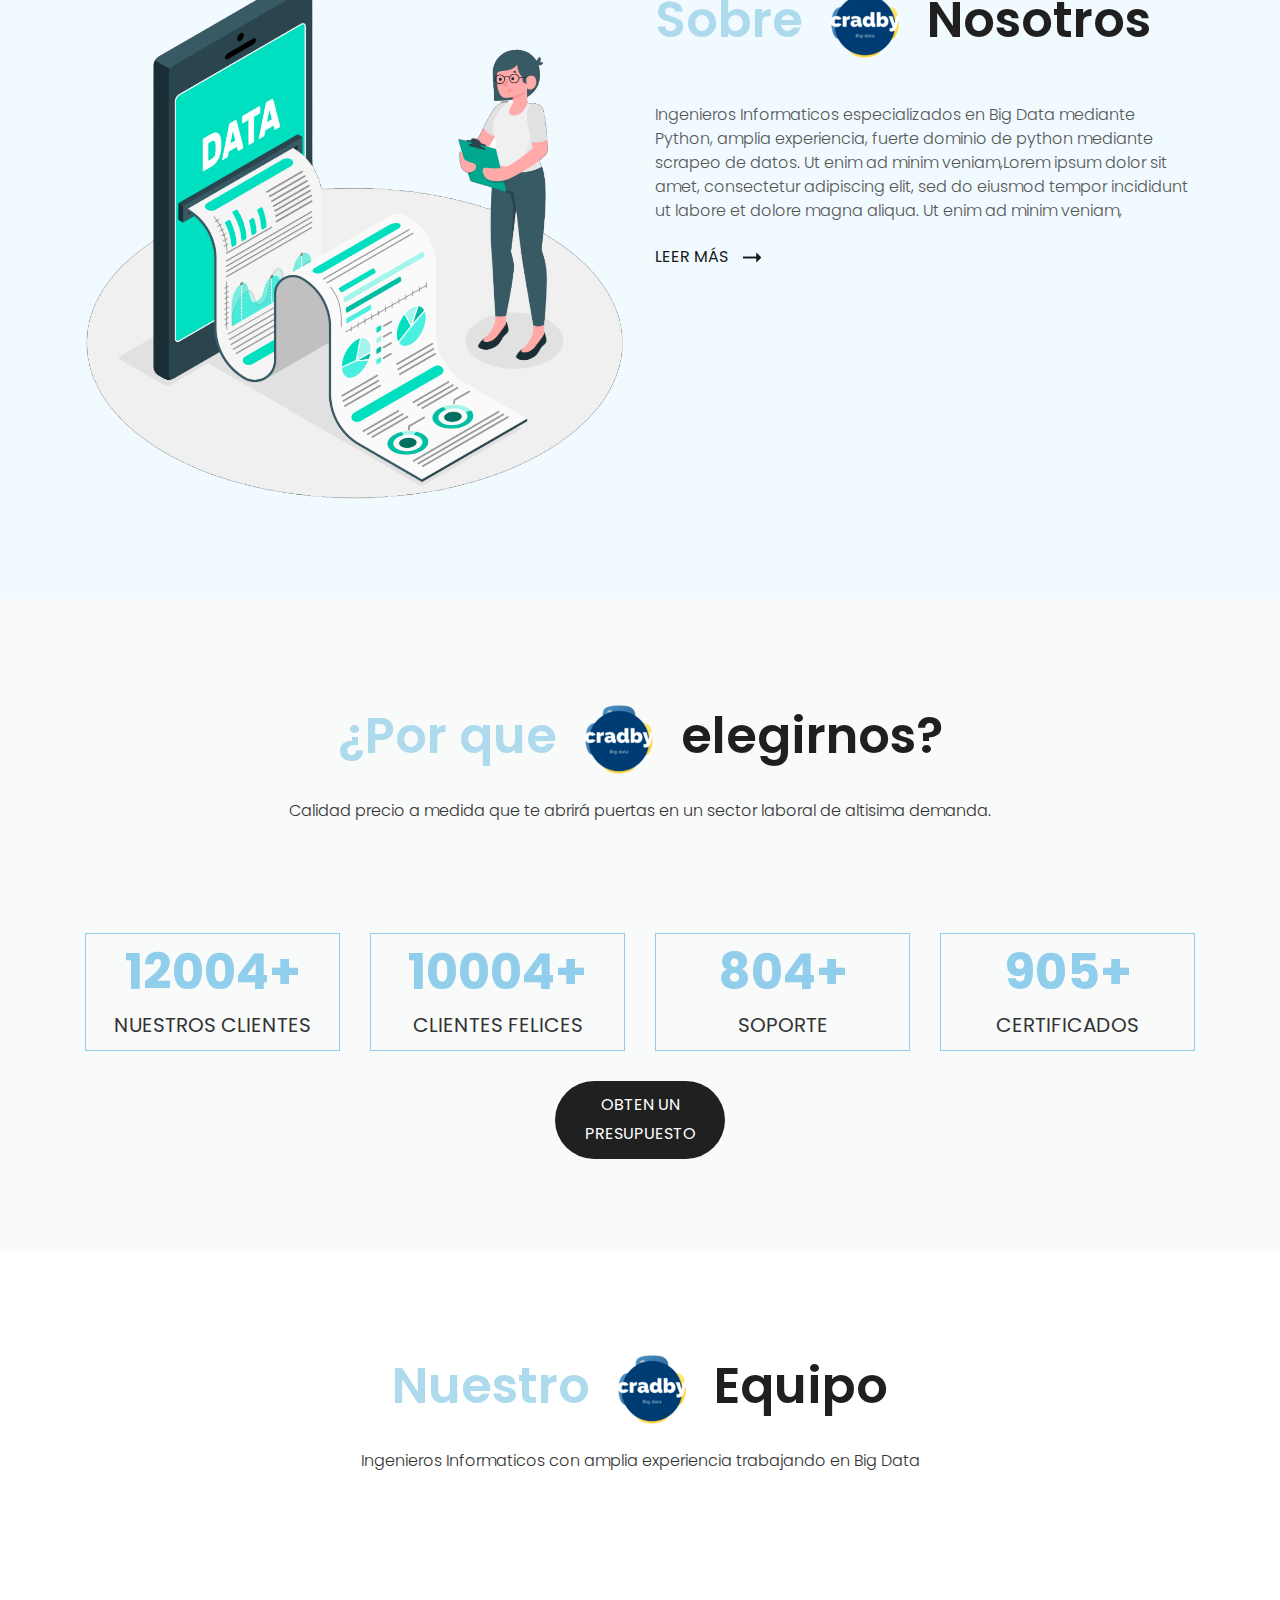
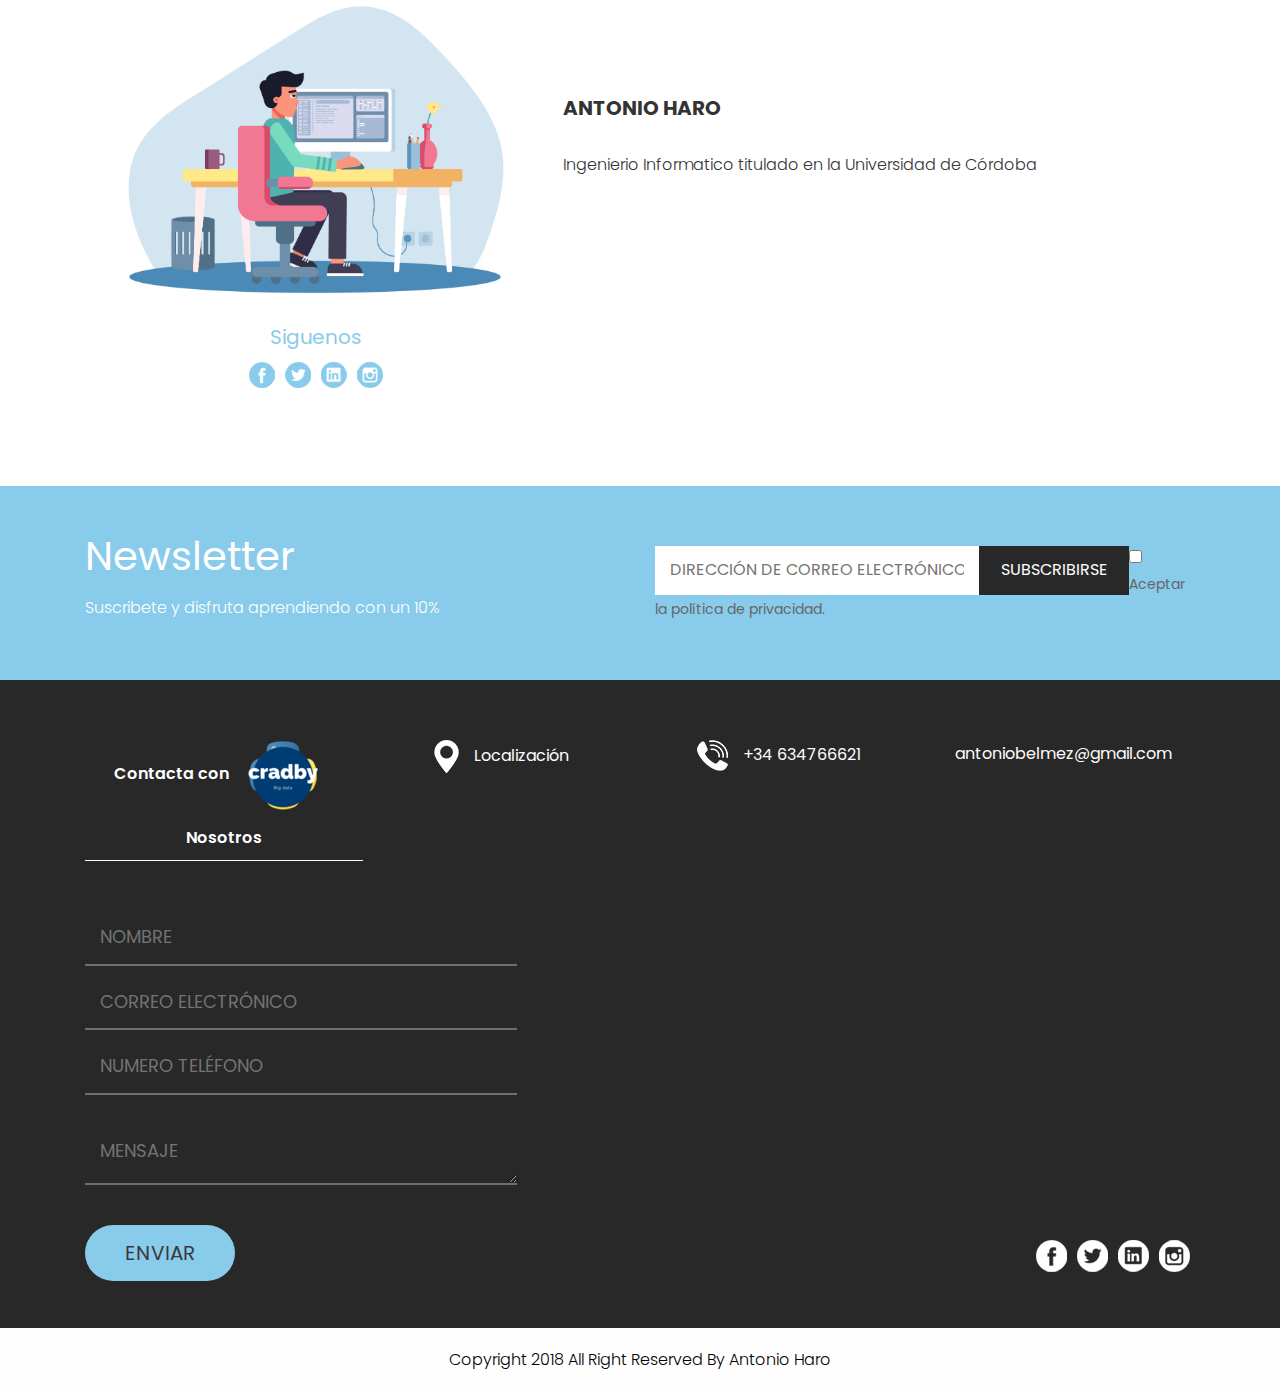
==== commit dc2351a3: "Update index.html" ====
--- a/index.html
+++ b/index.html
@@ -338,7 +338,7 @@
             <div class="mail_bt_main">
               <input type="text" class="mail_text" placeholder="DIRECCIÓN DE CORREO ELECTRÓNICO" name="Enter Your Mail">
               <div class="subscribe_bt"><a href="#">SUBSCRIBIRSE</a></div>
-              <div class="form-group"><input type="checkbox" required> Acepto la política de privacidad.</div>
+              <div class="form-group"><input type="checkbox" required> Aceptar la política de privacidad.</div>
             </div>
           </div>
         </div>
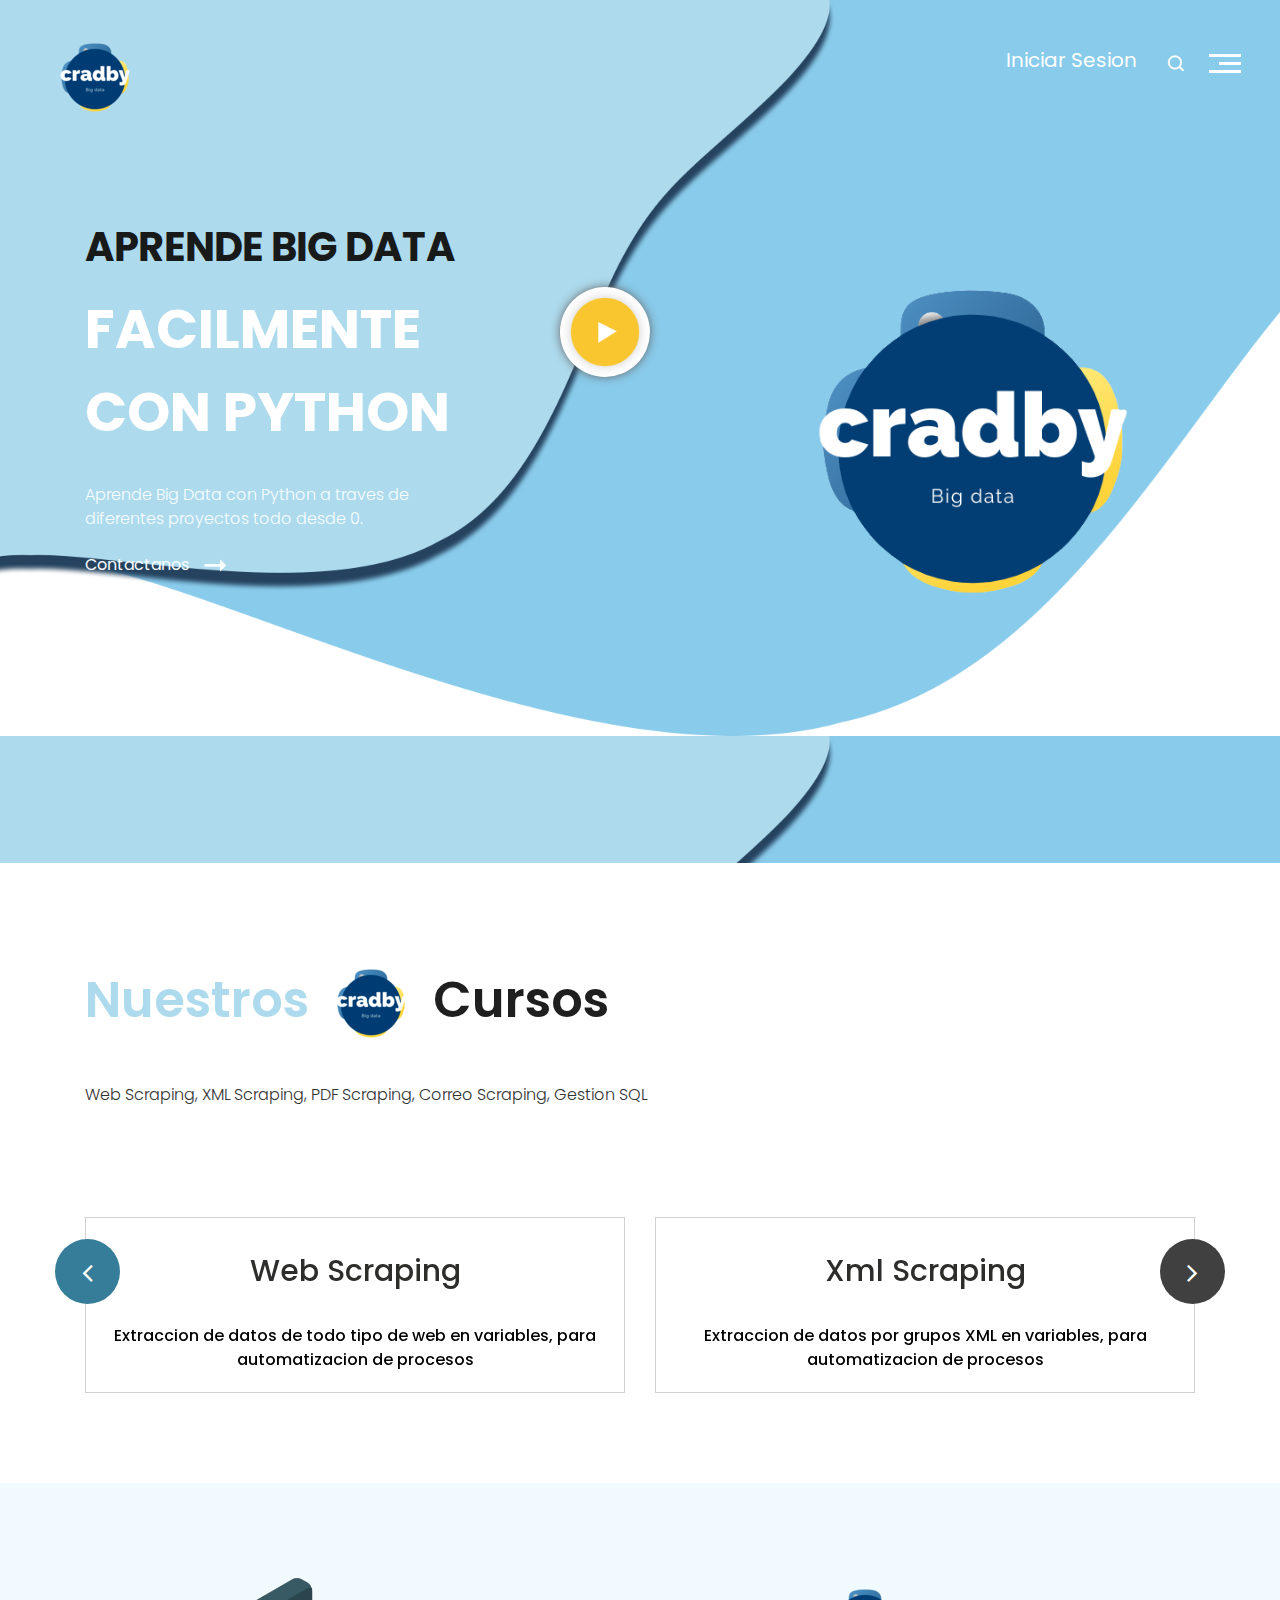
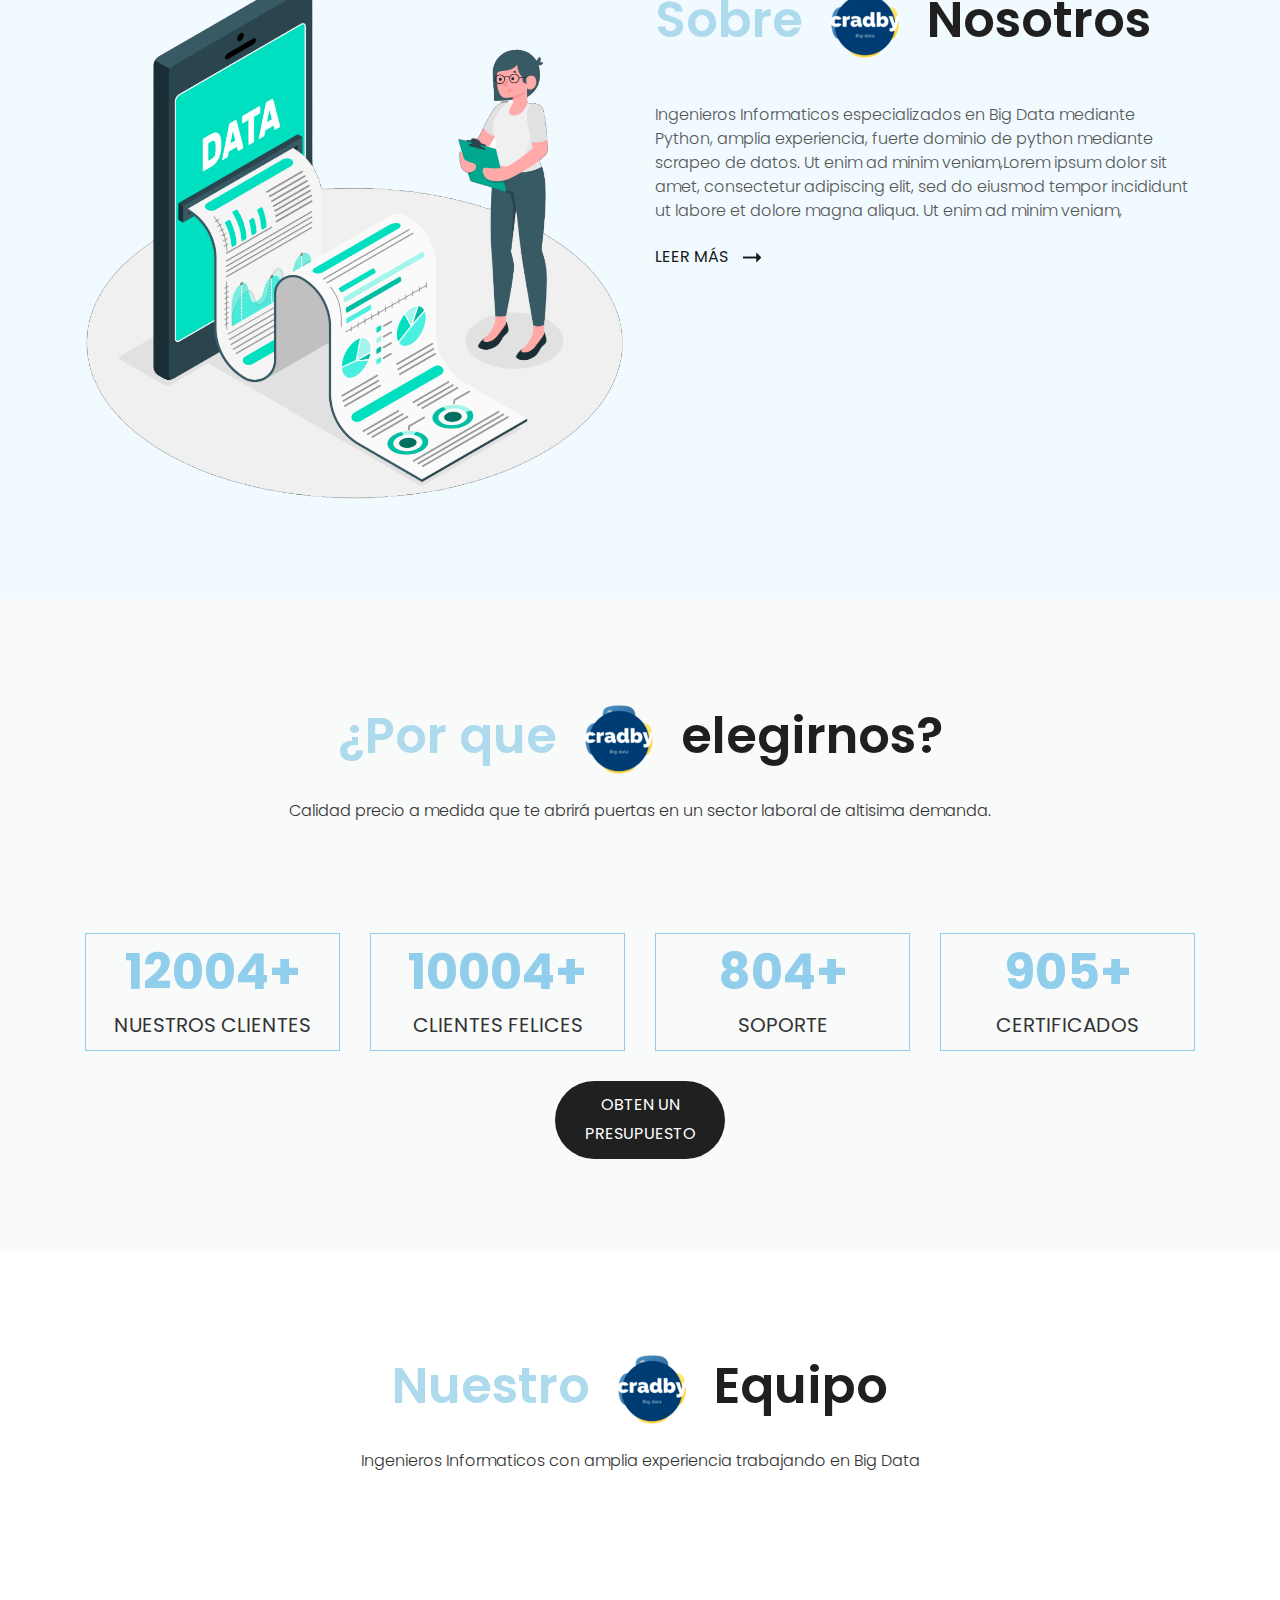
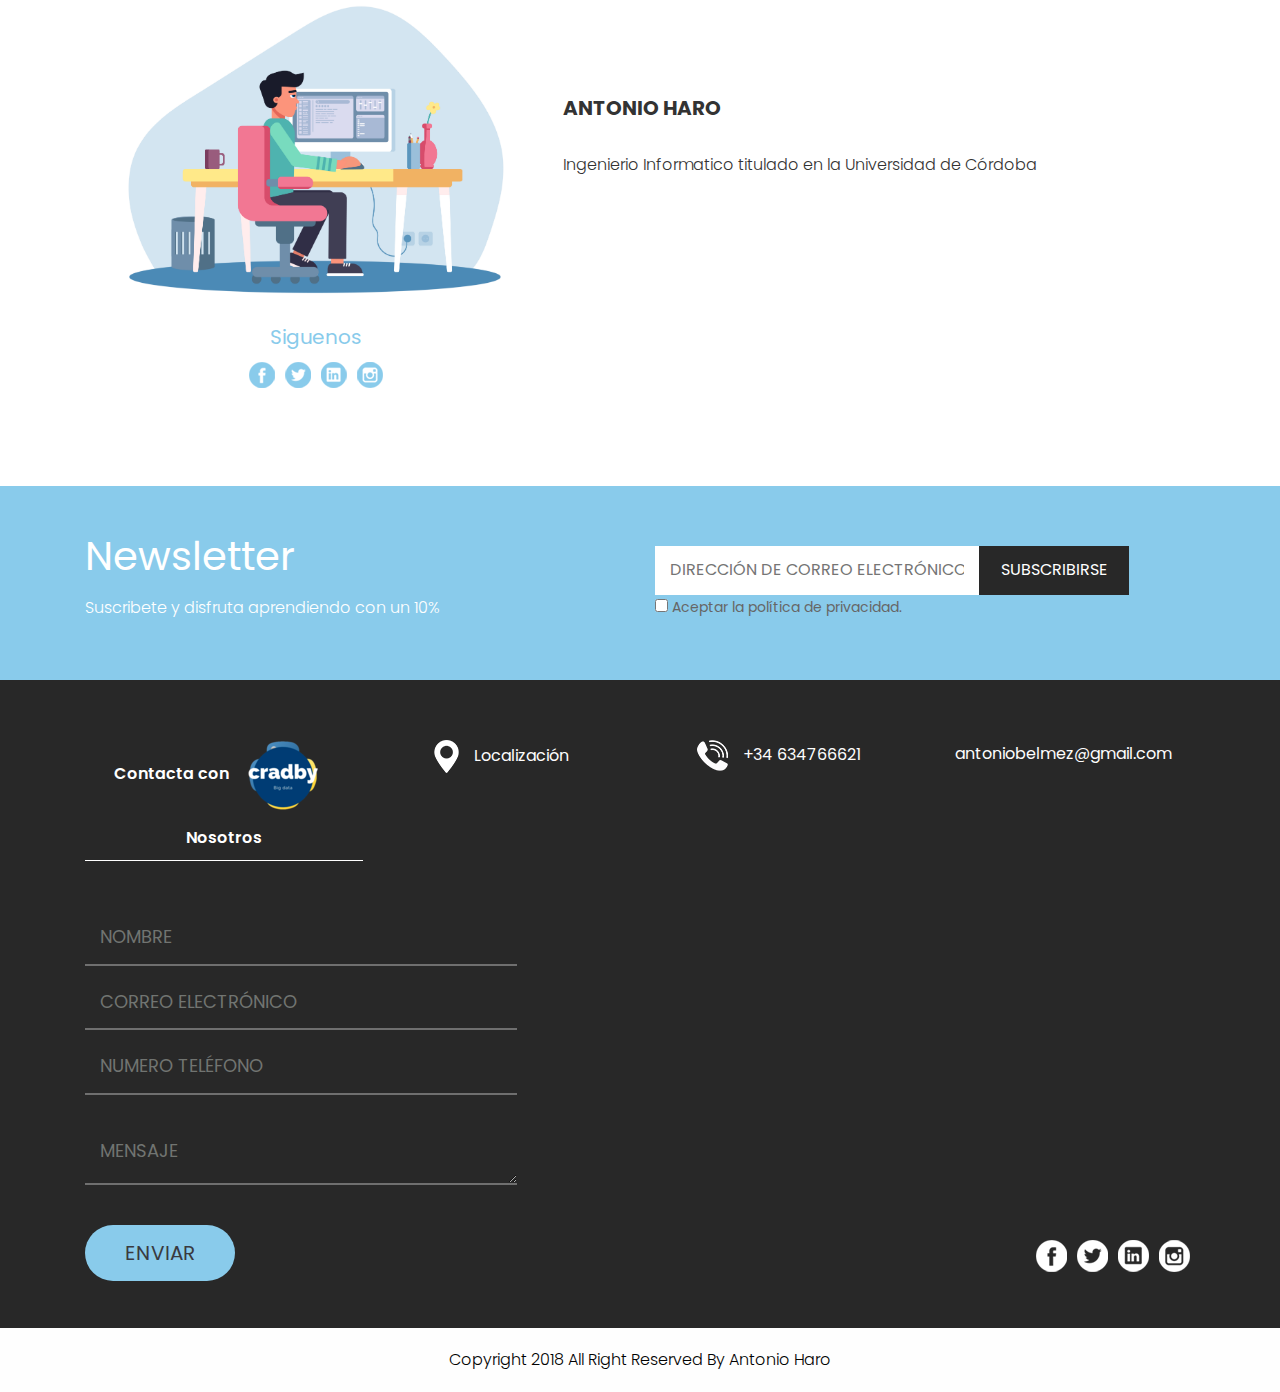
==== commit 8e13ada5: "Update index.html" ====
--- a/index.html
+++ b/index.html
@@ -337,9 +337,9 @@
           <div class="col-md-6">
             <div class="mail_bt_main">
               <input type="text" class="mail_text" placeholder="DIRECCIÓN DE CORREO ELECTRÓNICO" name="Enter Your Mail">
-              <div class="subscribe_bt"><a href="#">SUBSCRIBIRSE</a></div>
-              <div class="form-group"><input type="checkbox" required> Aceptar la política de privacidad.</div>
-            </div>
+              <div class="subscribe_bt"><a href="#">SUBSCRIBIRSE</a></div>              
+            </div>
+            <div class="form-group"><input type="checkbox" required> Aceptar la política de privacidad.</div>
           </div>
         </div>
       </div>
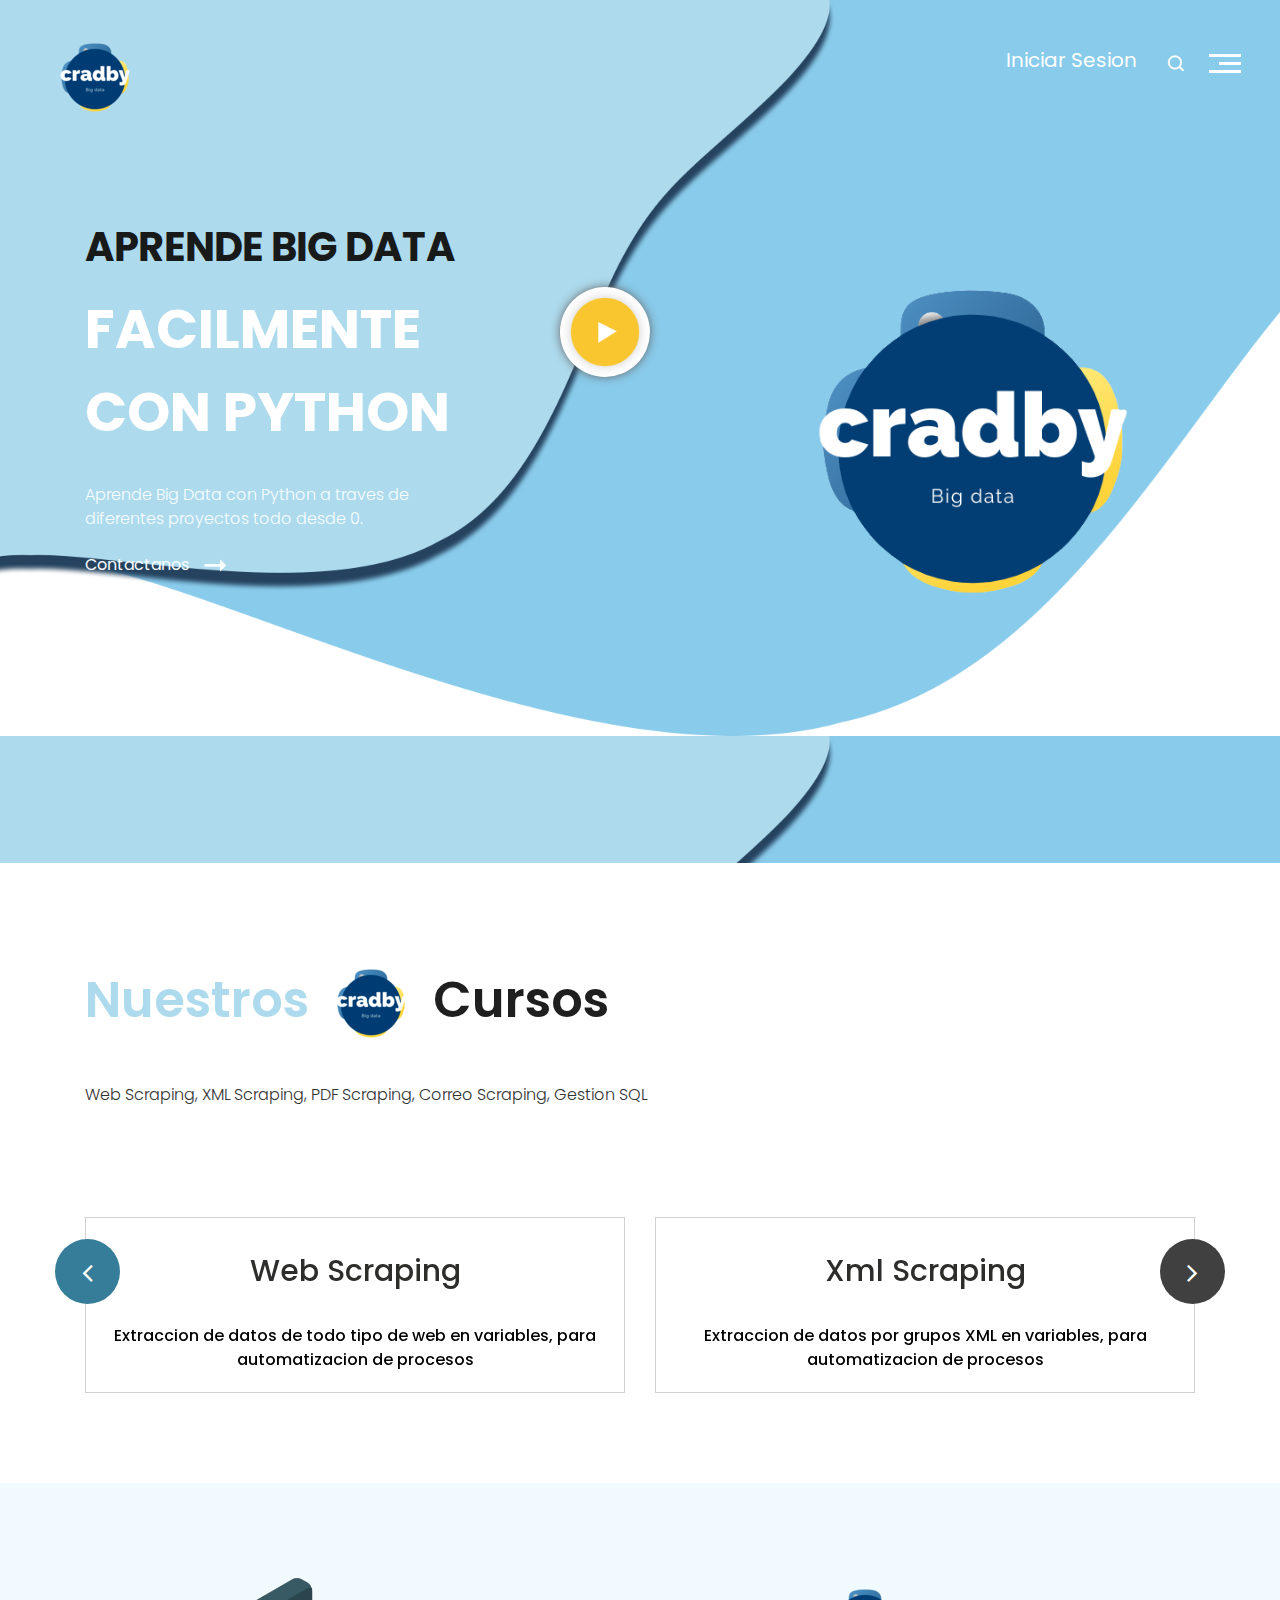
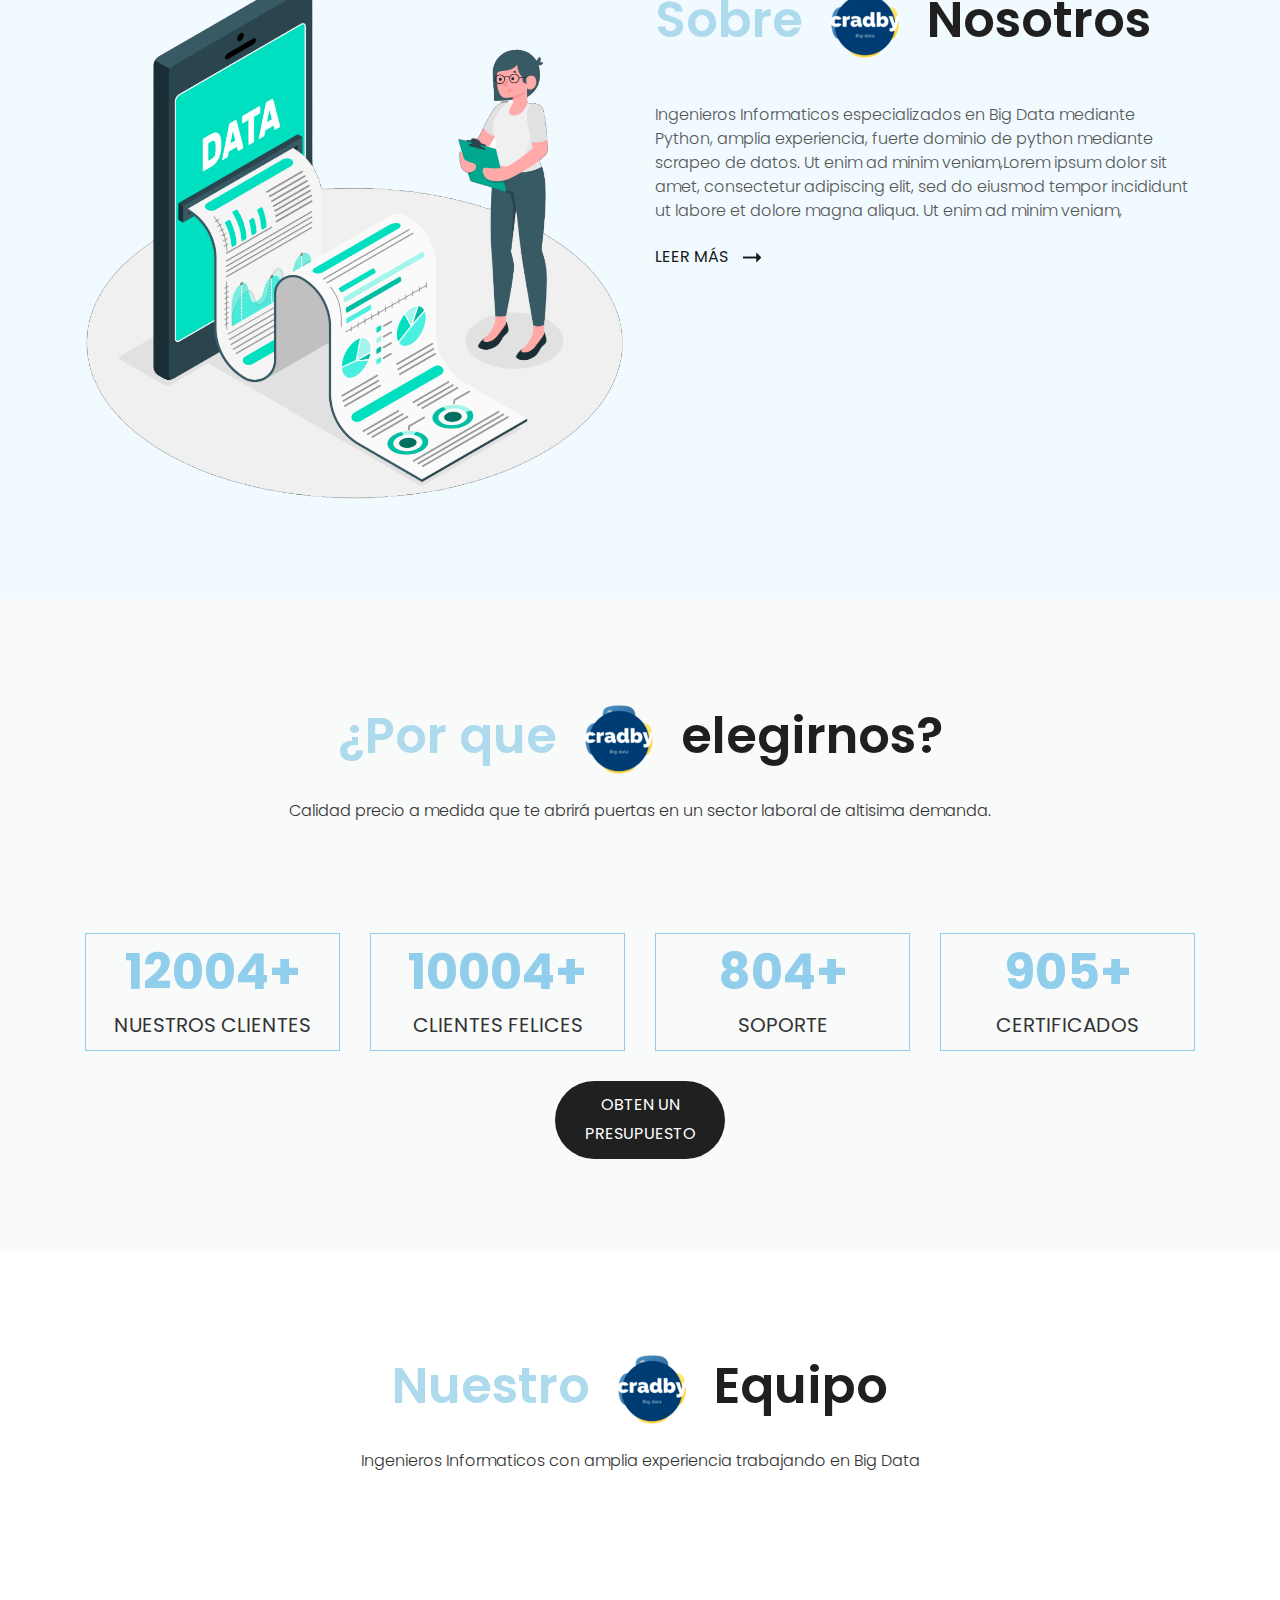
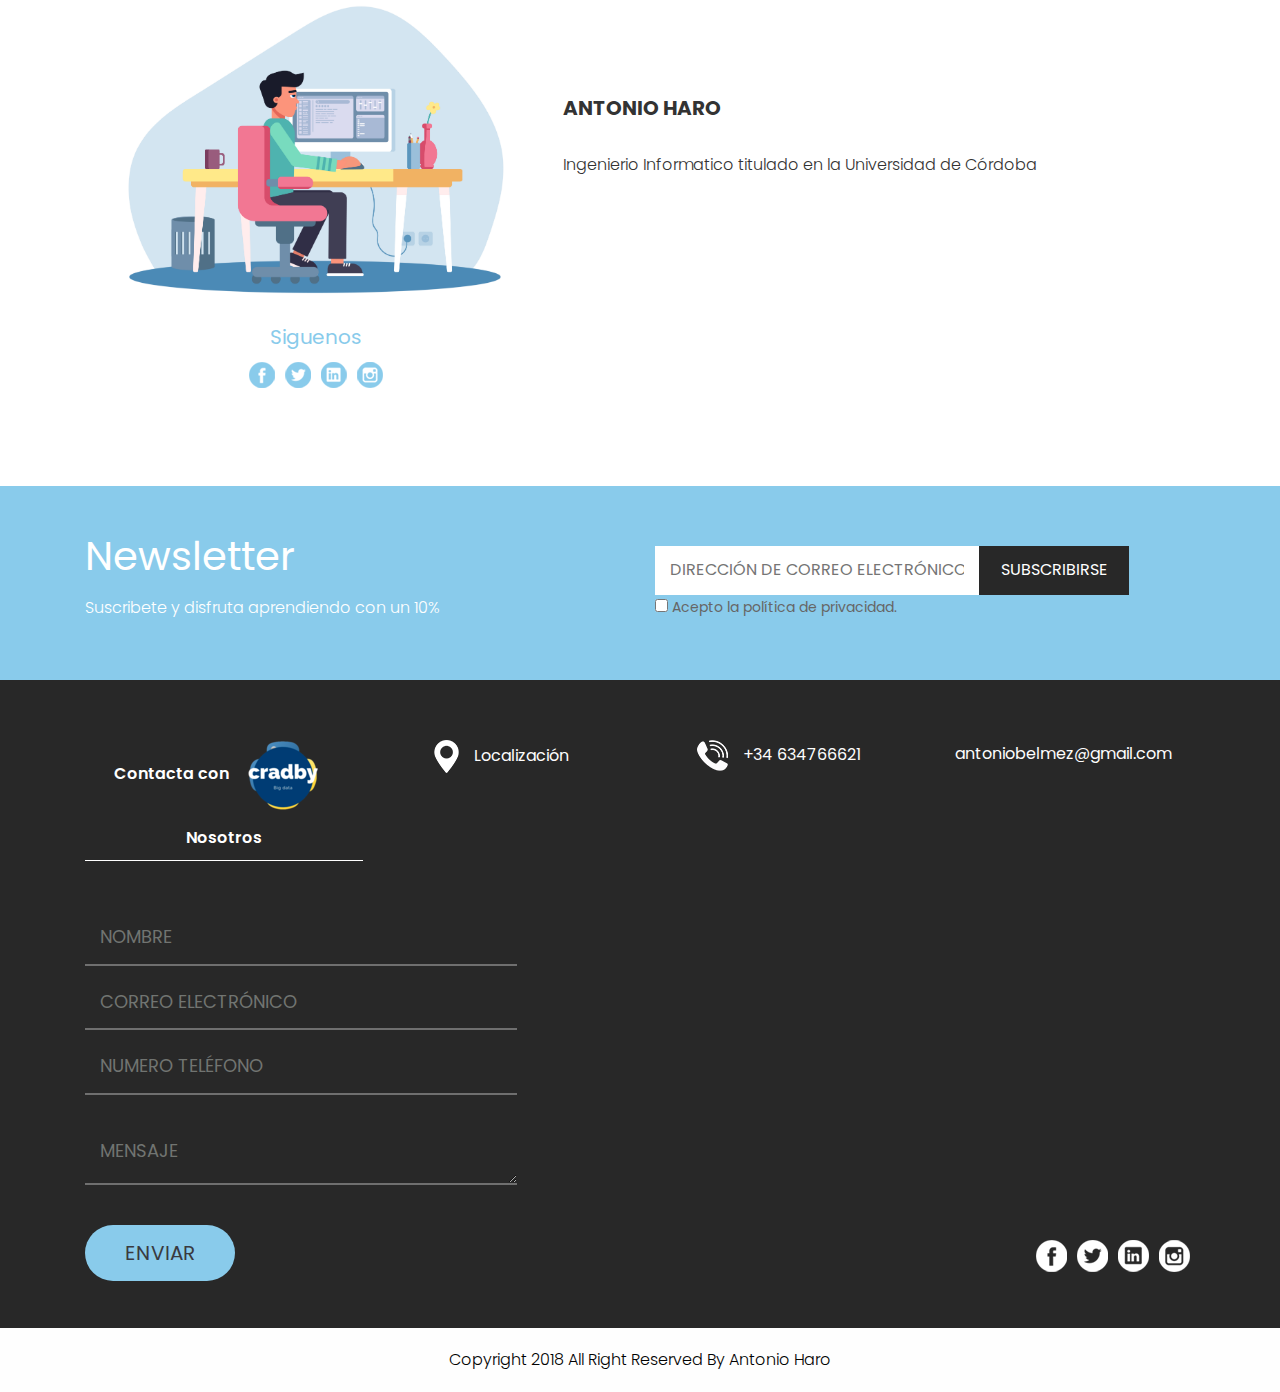
==== commit 66a9d9bf: "Update index.html" ====
--- a/index.html
+++ b/index.html
@@ -339,7 +339,7 @@
               <input type="text" class="mail_text" placeholder="DIRECCIÓN DE CORREO ELECTRÓNICO" name="Enter Your Mail">
               <div class="subscribe_bt"><a href="#">SUBSCRIBIRSE</a></div>              
             </div>
-            <div class="form-group"><input type="checkbox" required> Aceptar la política de privacidad.</div>
+            <div class="form-group"><input type="checkbox" required> Acepto la política de privacidad.</div>
           </div>
         </div>
       </div>
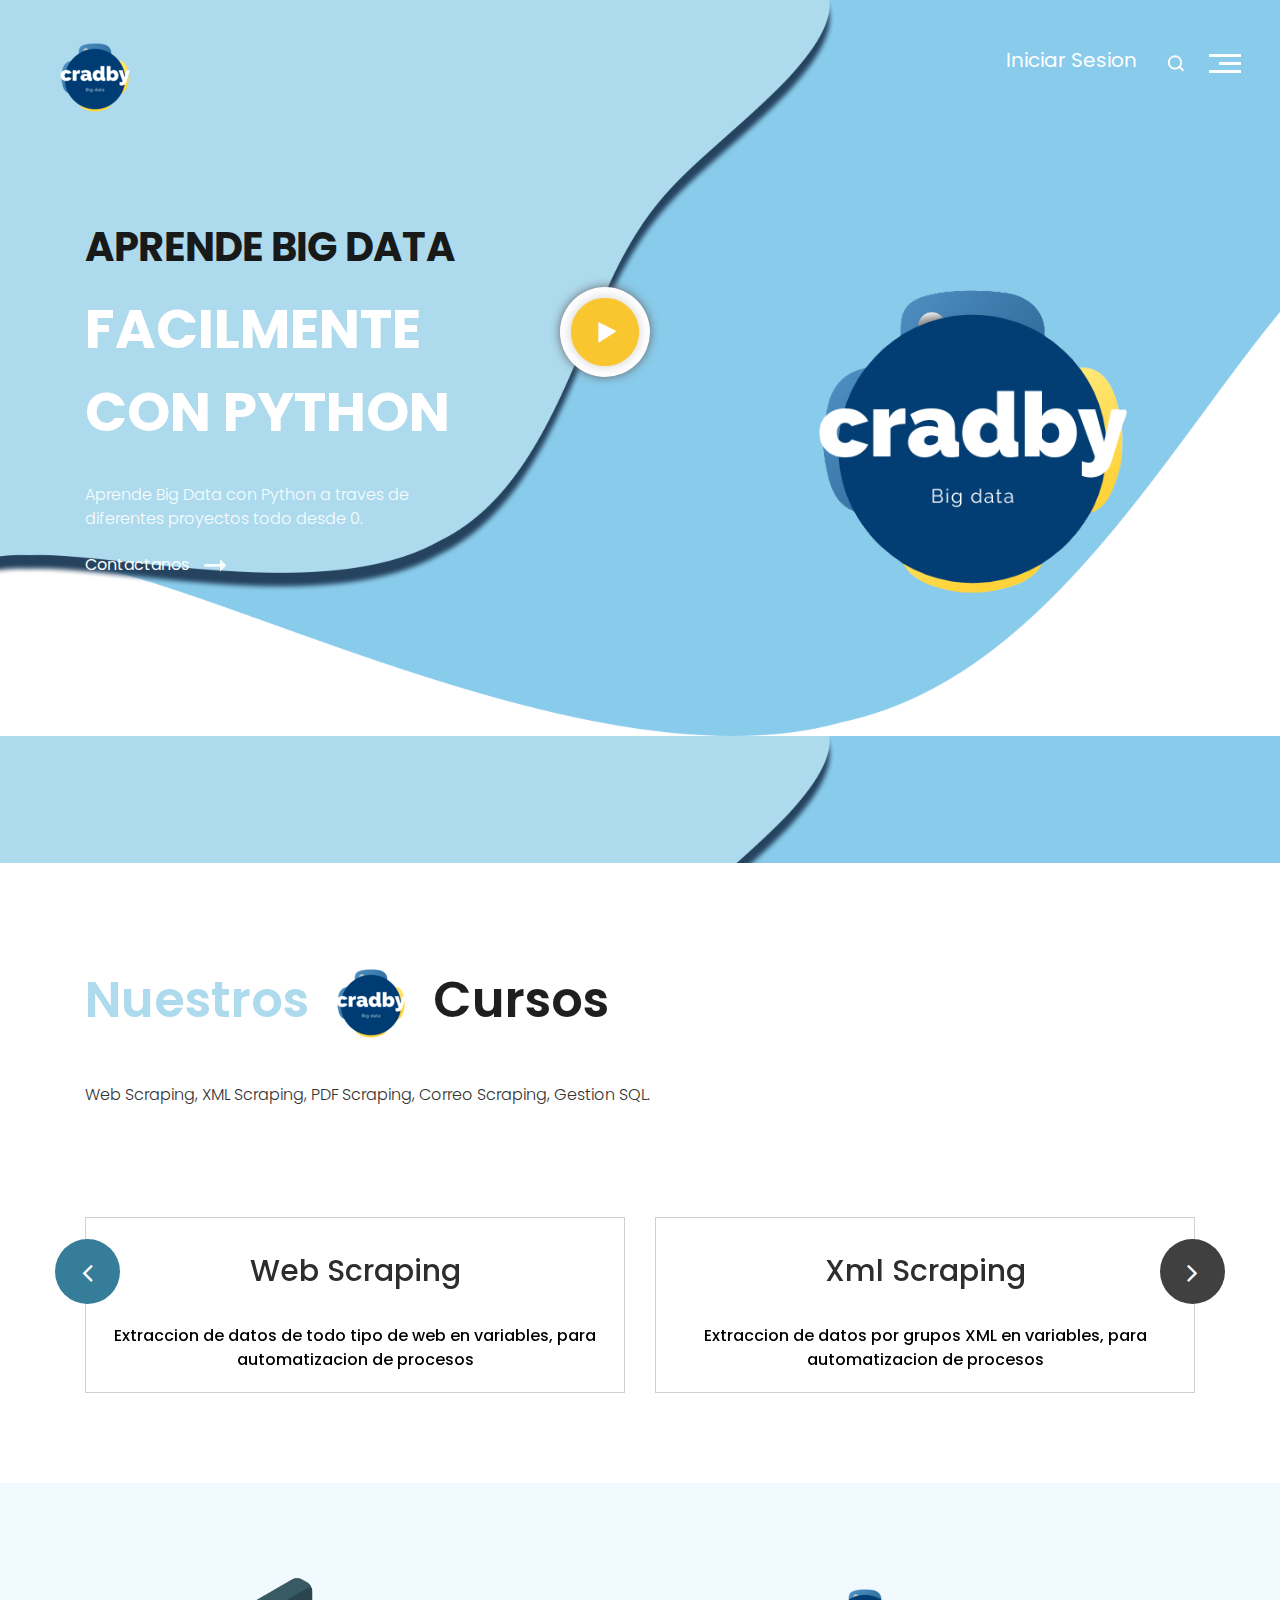
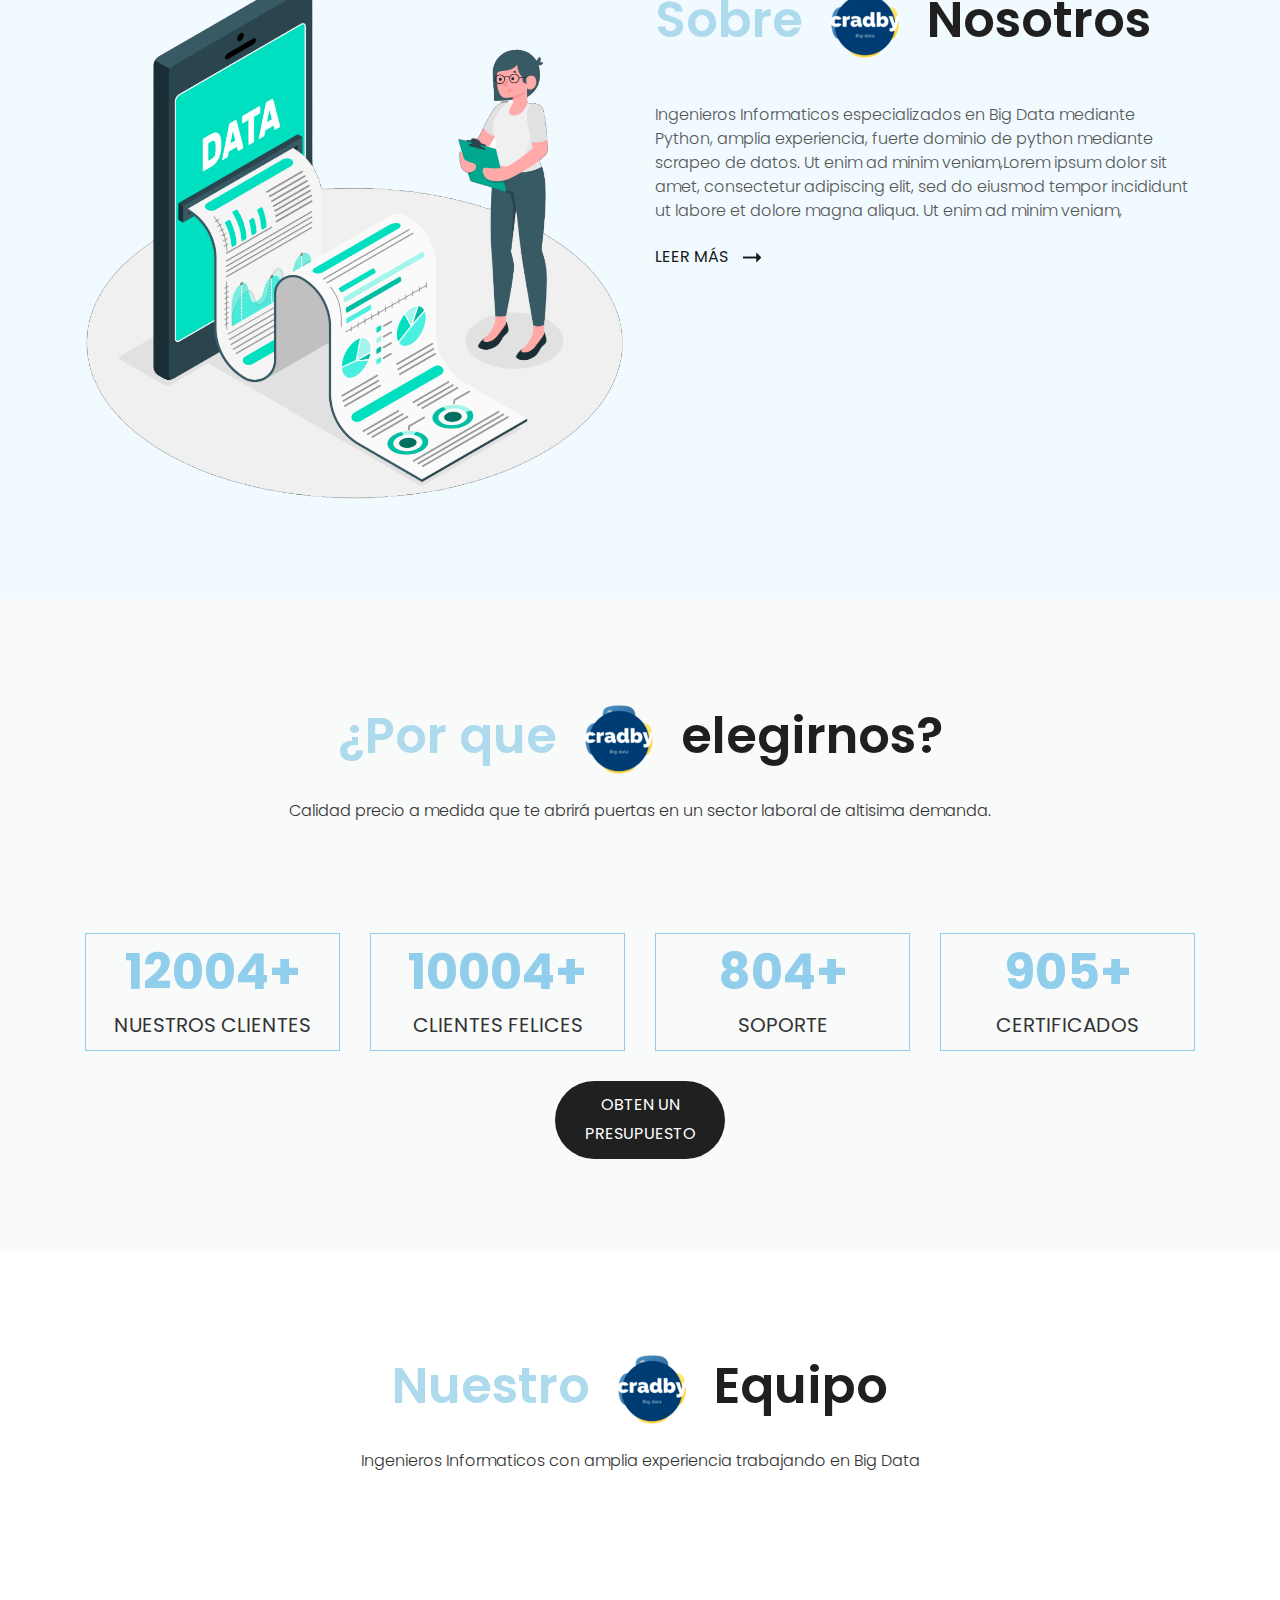
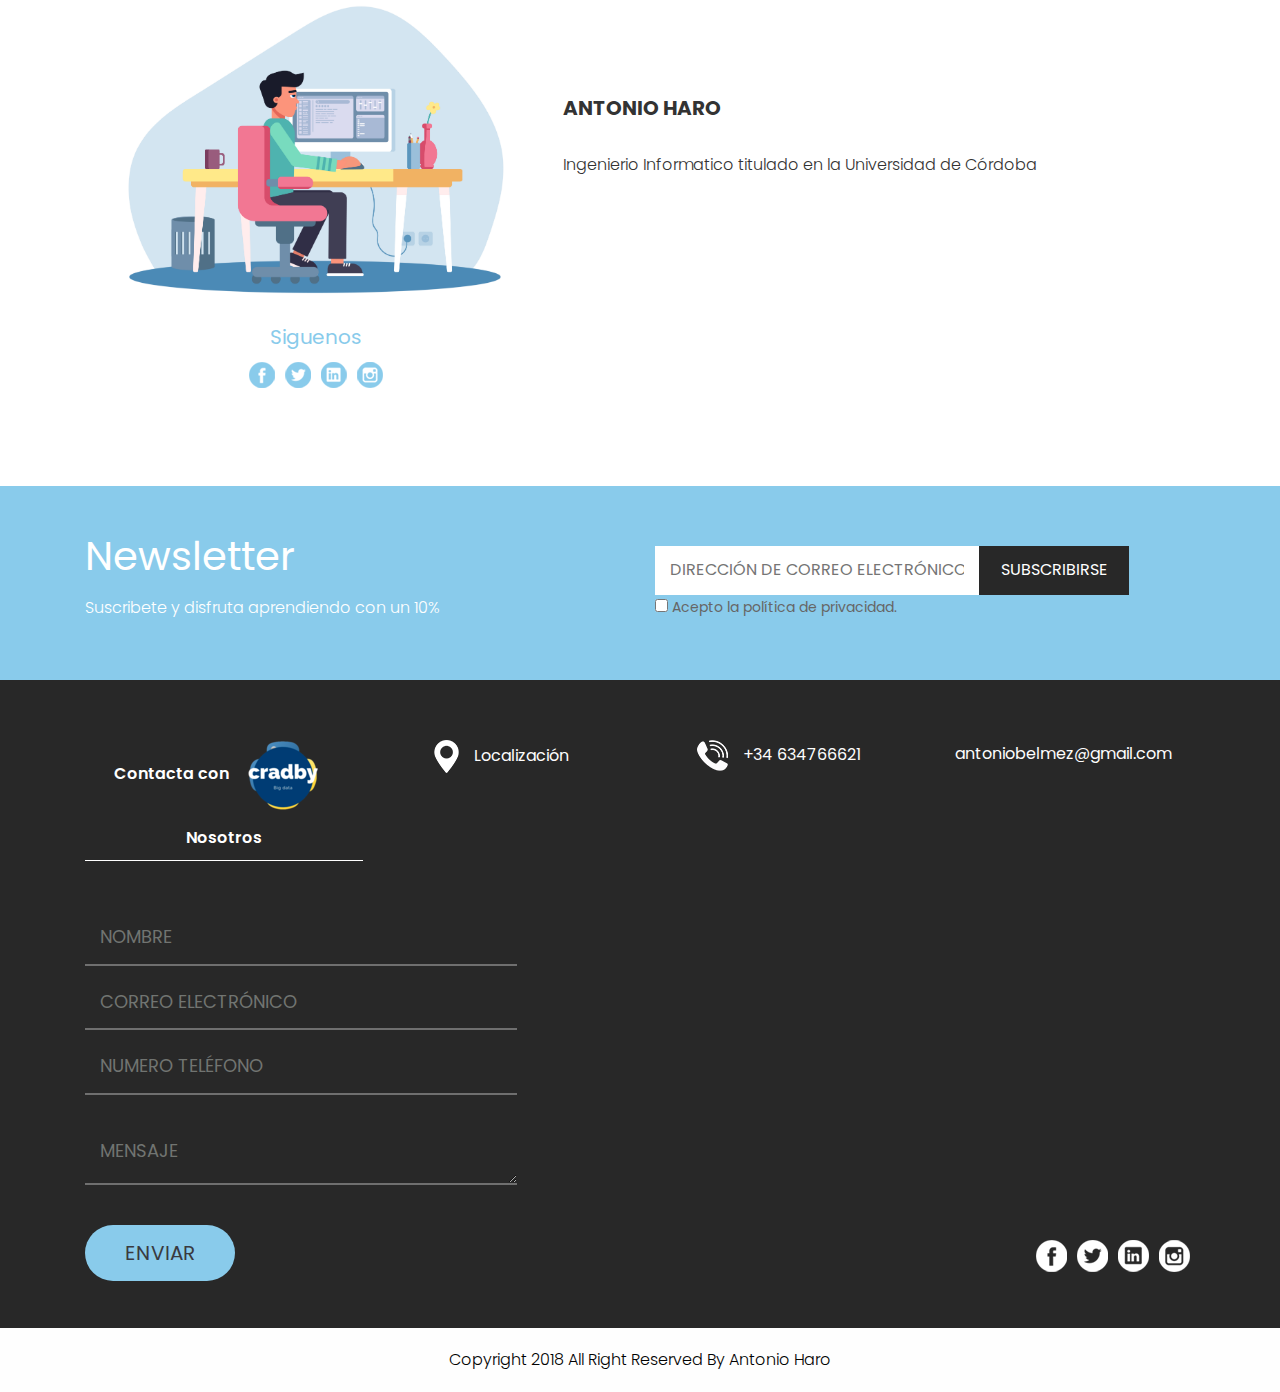
==== commit 1e4b0536: "Update index.html" ====
--- a/index.html
+++ b/index.html
@@ -94,7 +94,7 @@
     <div class="services_section layout_padding">
       <div class="container">
         <h1 class="services_taital"><span>Nuestros</span> <img src="images/logo.png"> <span style="color: #1f1f1f">Cursos</span></h1>
-        <p class="services_text">Web Scraping, XML Scraping, PDF Scraping, Correo Scraping, Gestion SQL</p>
+        <p class="services_text">Web Scraping, XML Scraping, PDF Scraping, Correo Scraping, Gestion SQL.</p>
         <div id="main_slider" class="carousel slide" data-ride="carousel">
           <div class="carousel-inner">
             <div class="carousel-item active">
@@ -339,6 +339,8 @@
               <input type="text" class="mail_text" placeholder="DIRECCIÓN DE CORREO ELECTRÓNICO" name="Enter Your Mail">
               <div class="subscribe_bt"><a href="#">SUBSCRIBIRSE</a></div>              
             </div>
+            <br>
+            <br>
             <div class="form-group"><input type="checkbox" required> Acepto la política de privacidad.</div>
           </div>
         </div>
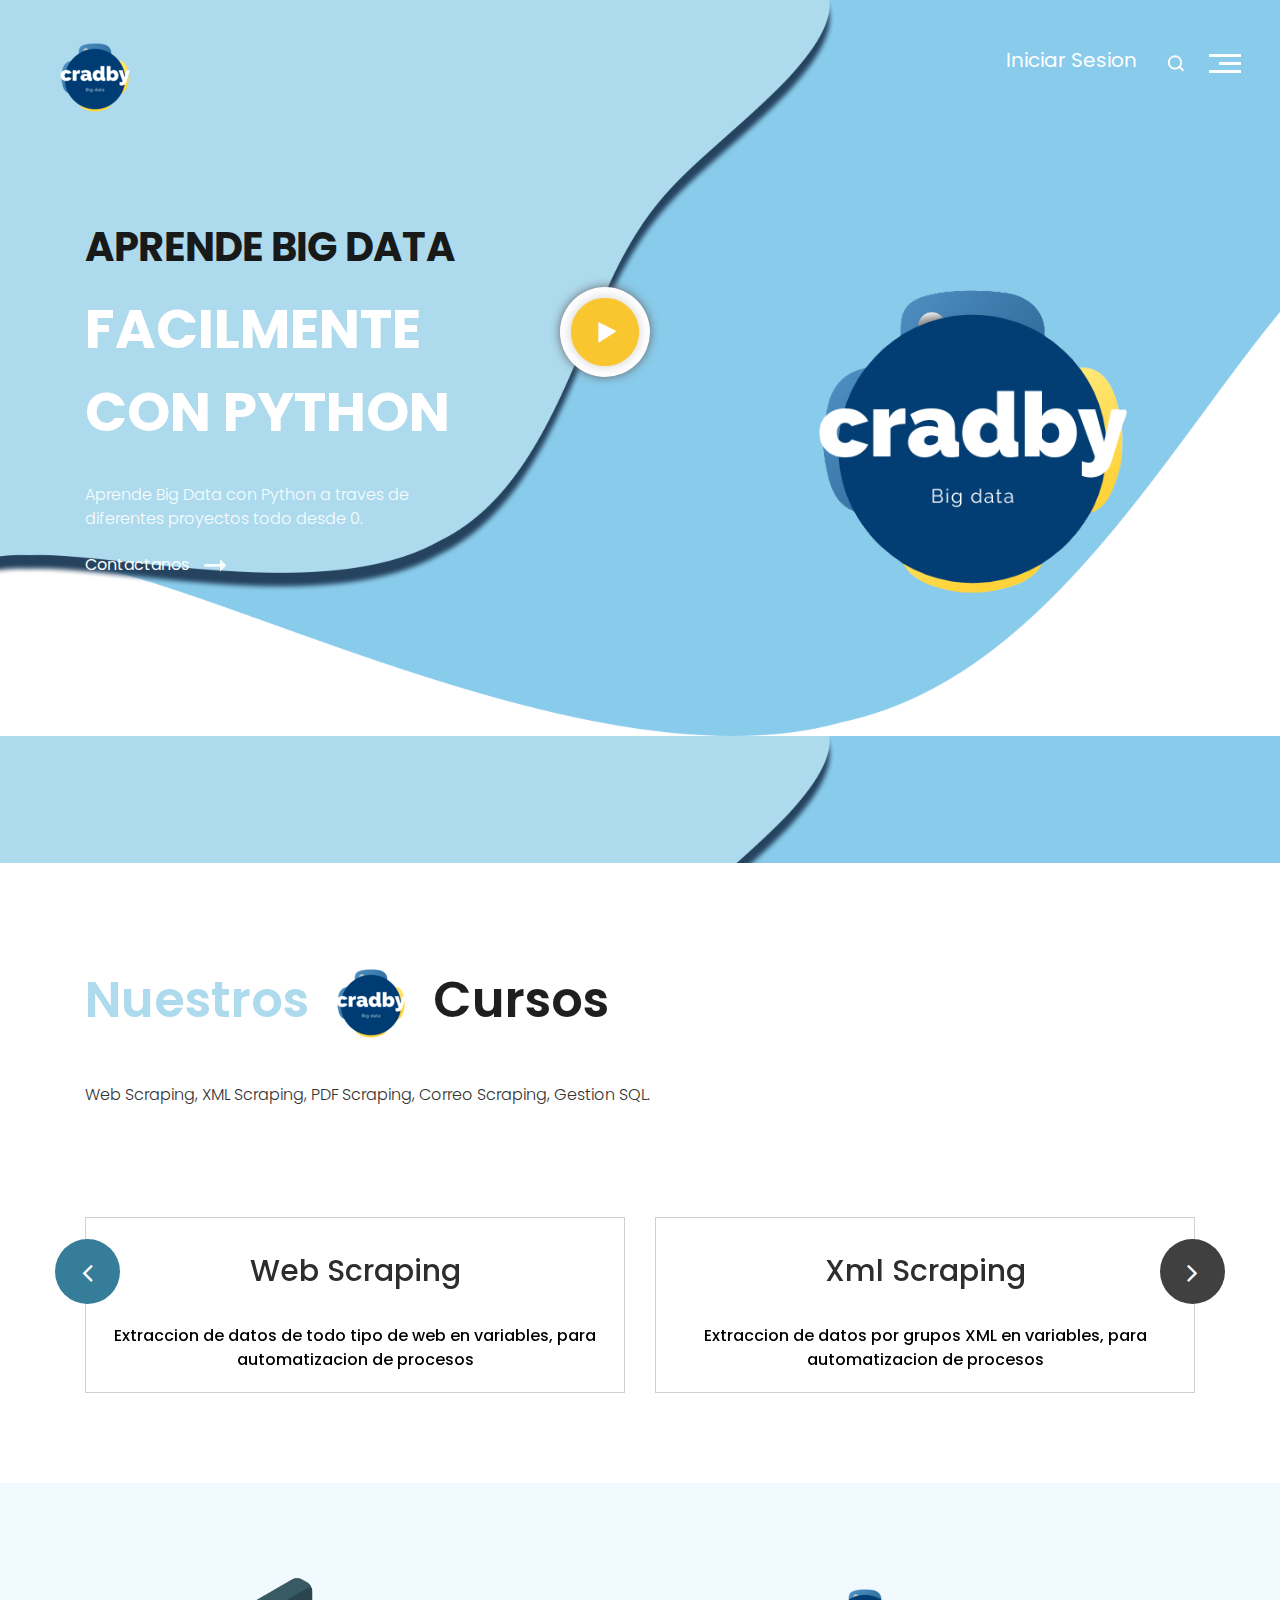
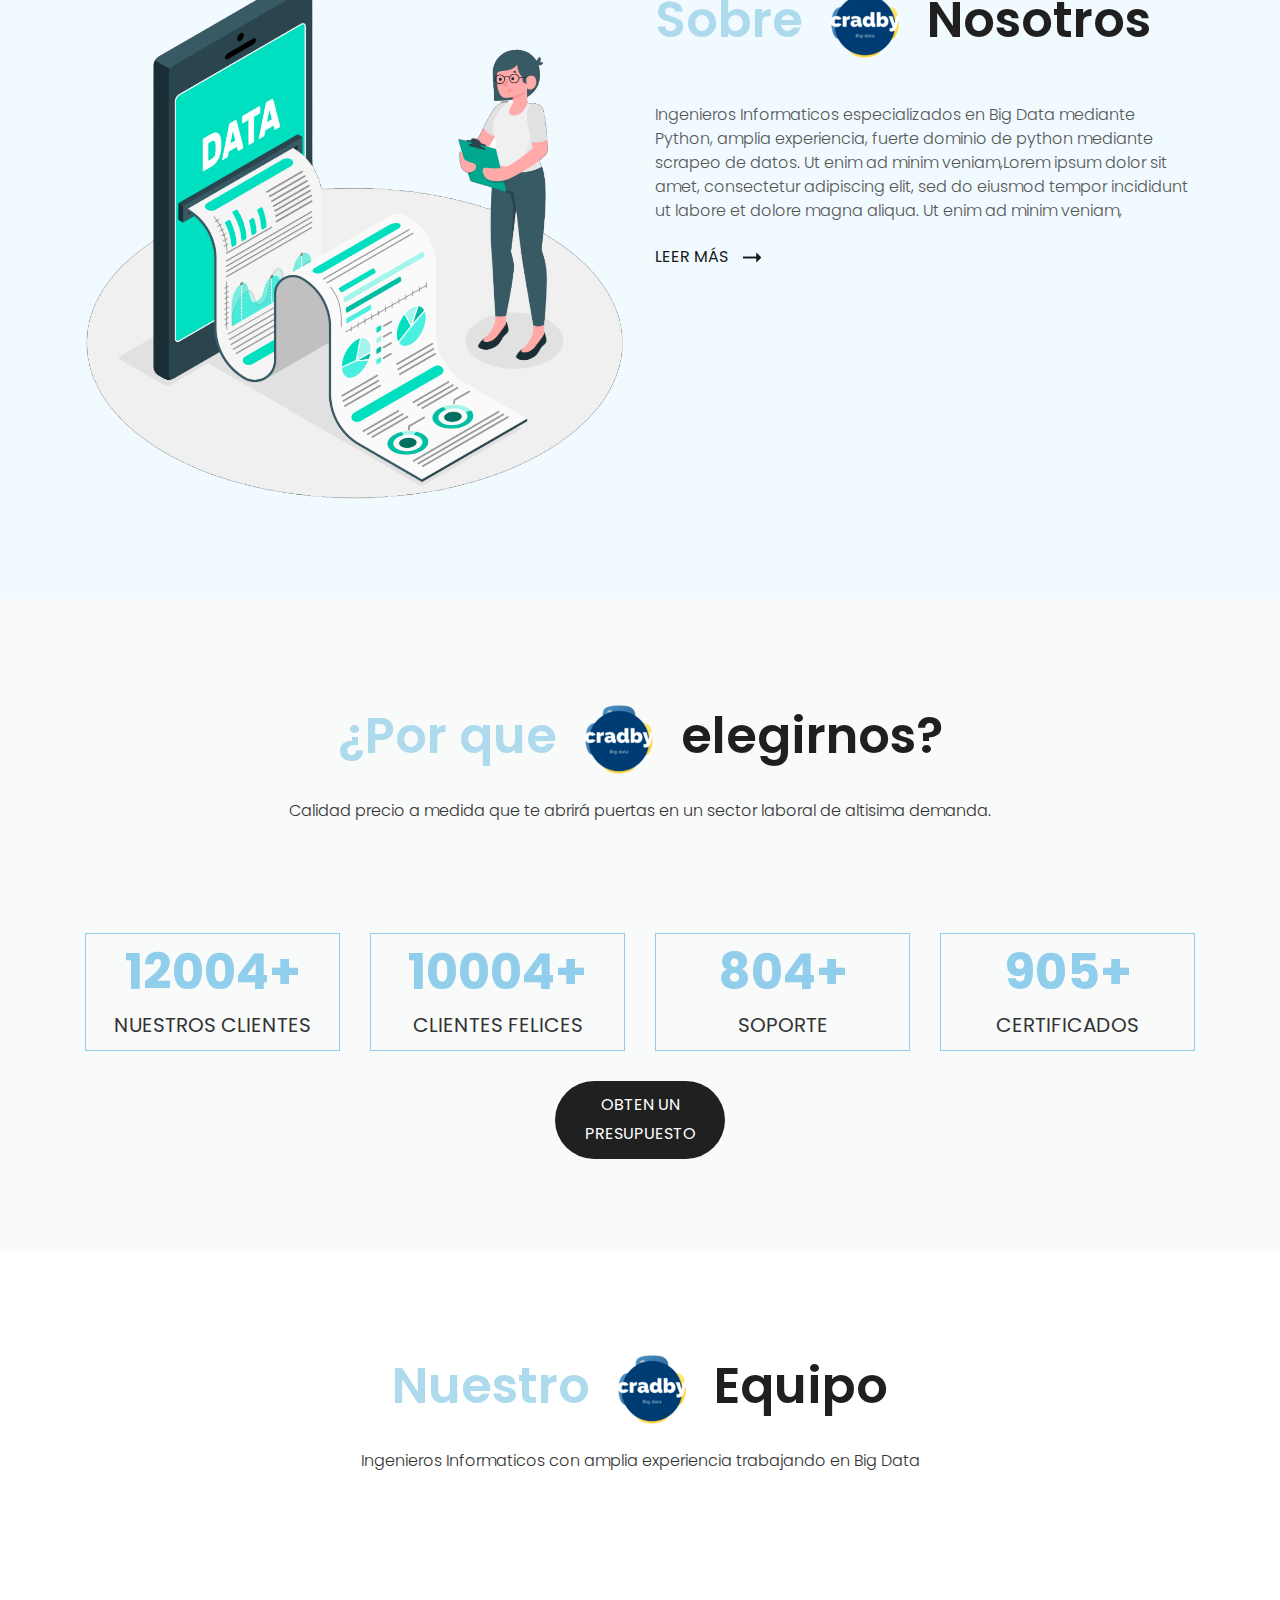
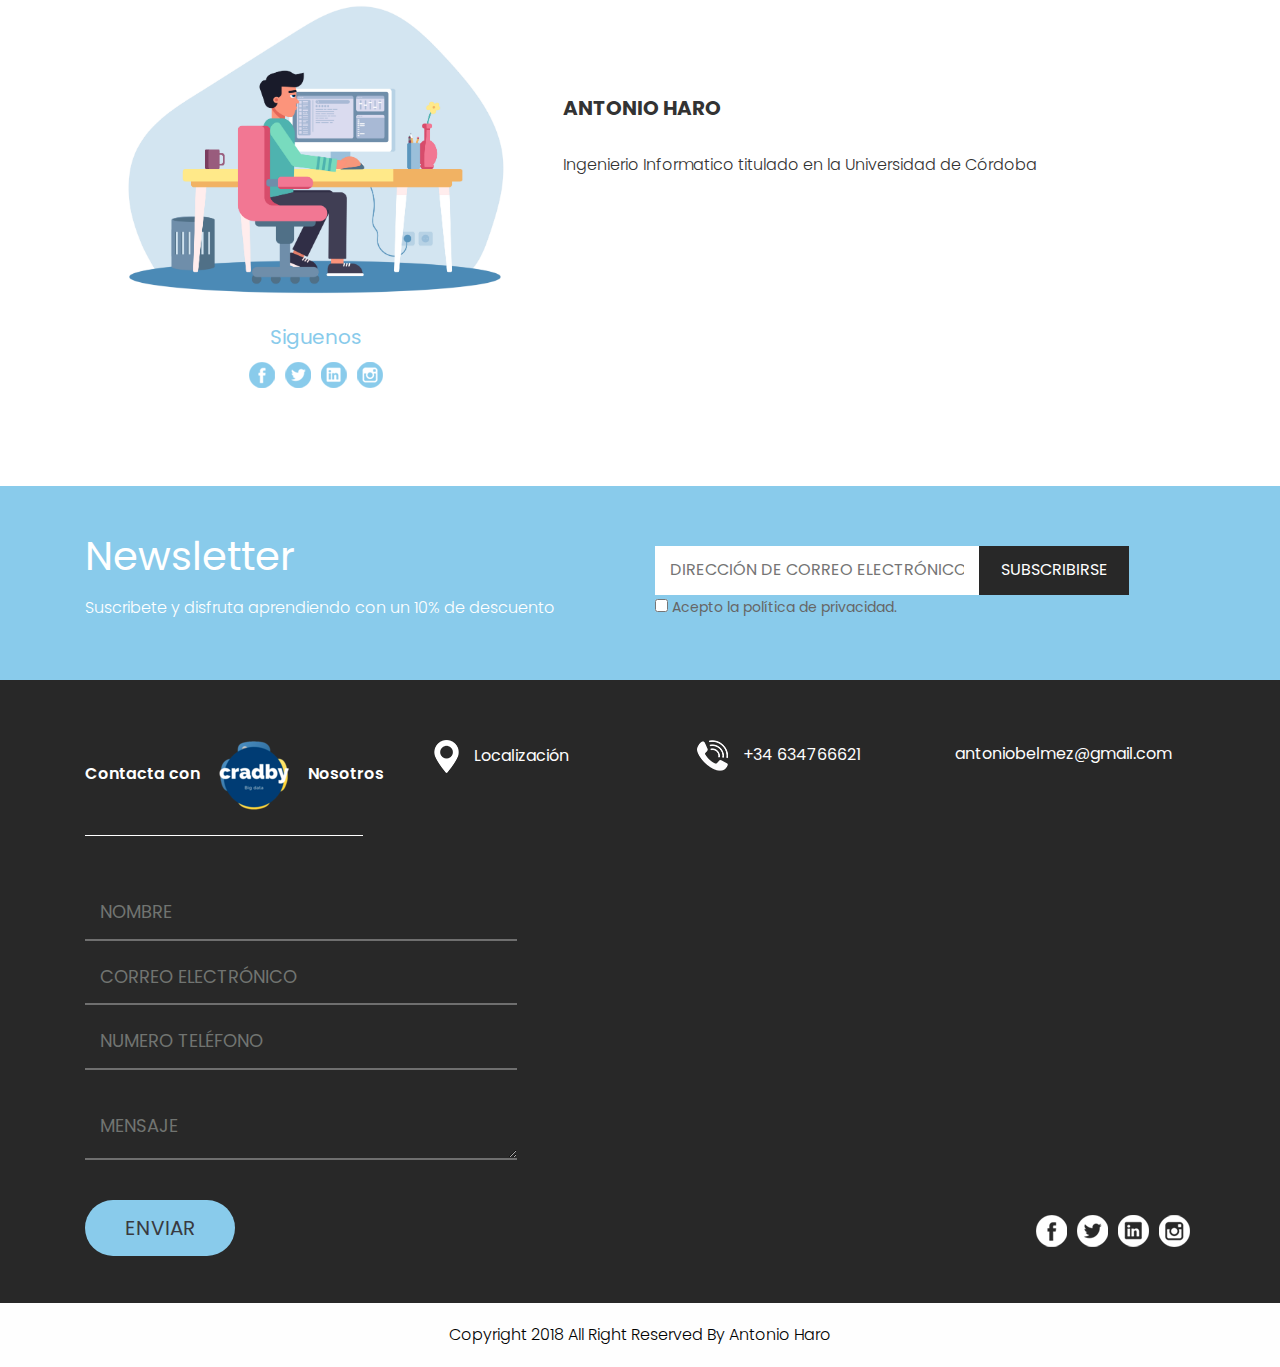
==== commit ebc84a7f: "Update index.html" ====
--- a/index.html
+++ b/index.html
@@ -55,8 +55,8 @@
                 <div class="overlay-content">
                   <a href="index.html">Inicio</a>
                   <a href="services.html">Cursos</a>
-                  <a href="about.html">About</a>
-                  <a href="choose.html">Choose</a>
+                  <a href="about.html">Sobre Nosotros</a>
+                  <a href="choose.html">Elígenos</a>
                   <a href="team.html">Equipo</a>
                   <a href="contact.html">Contactanos</a>
                 </div>
@@ -332,7 +332,7 @@
         <div class="row">
           <div class="col-md-6">
             <h1 class="newsletter_text">Newsletter</h1>
-            <p class="tempor_text">Suscribete y disfruta aprendiendo con un 10%</p>
+            <p class="tempor_text">Suscribete y disfruta aprendiendo con un 10% de descuento</p>
           </div>
           <div class="col-md-6">
             <div class="mail_bt_main">
--- a/css/style.css
+++ b/css/style.css
@@ -745,6 +745,7 @@
     font-weight: 600;
     border-bottom: 1px solid #ffffff;
     text-align: center;
+    white-space: nowrap;
 }
 .location_text {
     width: 100%;
